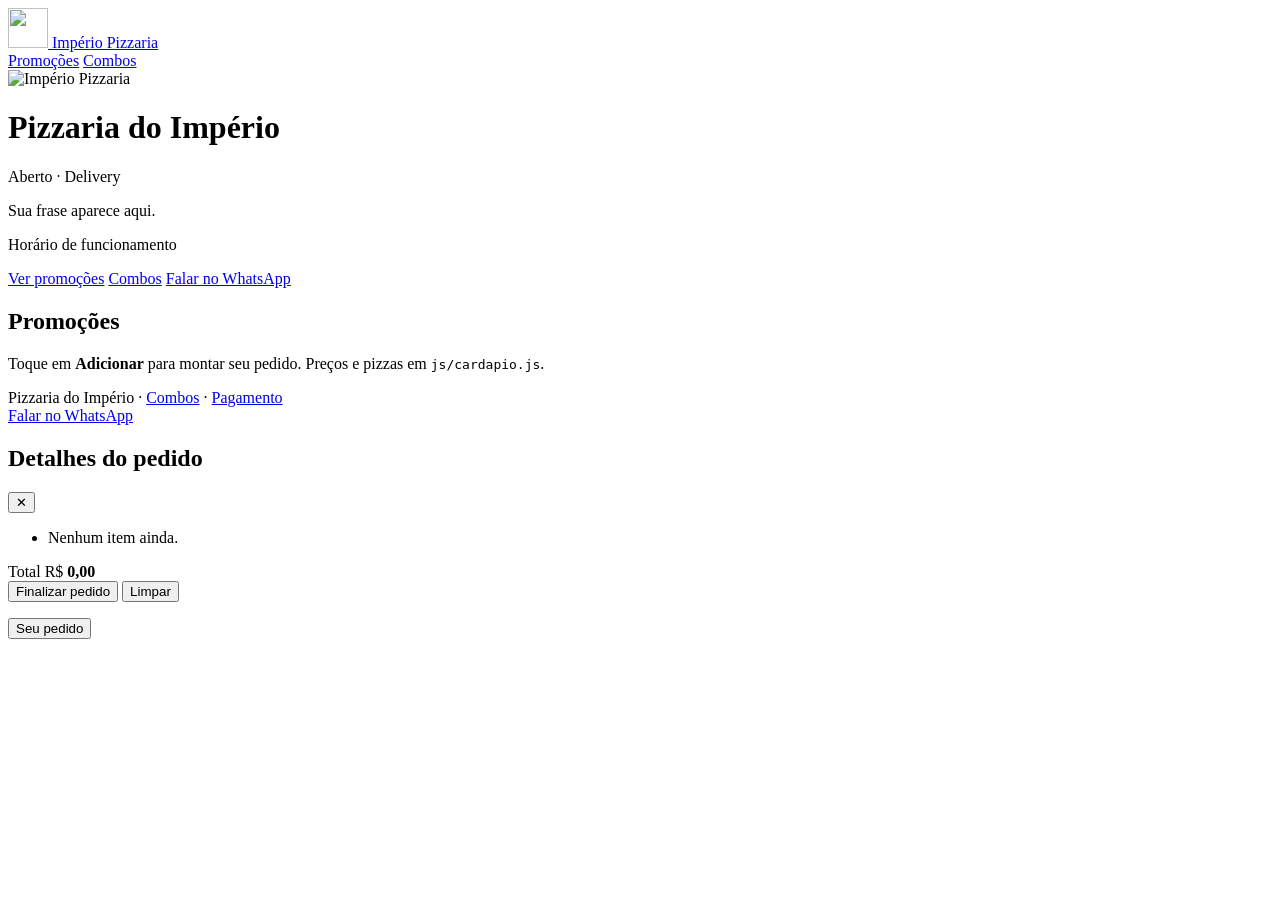
==== index.html @ 6e21b008 "Add files via upload" ====
<!DOCTYPE html>
<html lang="pt-BR">
<head>
  <meta charset="UTF-8">
  <meta name="viewport" content="width=device-width, initial-scale=1.0">
  <meta name="theme-color" content="#222228" id="meta-theme-color">

  <title>Pizzaria do Império — Promoções</title>

  <!-- Fontes modernas (Google Fonts) -->
  <link rel="preconnect" href="https://fonts.googleapis.com">
  <link rel="preconnect" href="https://fonts.gstatic.com" crossorigin>
  <link href="https://fonts.googleapis.com/css2?family=DM+Sans:ital,opsz,wght@0,9..40,400;0,9..40,500;0,9..40,600;0,9..40,700;1,9..40,400&family=Outfit:wght@600;700;800&display=swap" rel="stylesheet">

  <link rel="stylesheet" href="css/style.css">

  <script src="js/config.js" defer></script>
  <script src="js/config-aplicar.js" defer></script>
  <script src="js/cardapio.js" defer></script>
  <script src="js/carrinho-compartilhado.js" defer></script>
  <script src="js/carrinho-render.js" defer></script>
  <script src="js/carrinho-ui.js" defer></script>
  <script src="js/app.js" defer></script>
</head>

<body class="corpo pagina-cardapio">

  <nav class="nav-site container" aria-label="Menu principal">
    <a class="nav-site__marca" href="index.html">
      <img src="img/logo.png" alt="" class="nav-site__logo" width="40" height="40">
      <span id="nav-nome">Império Pizzaria</span>
    </a>
    <div class="nav-site__links">
      <a href="index.html" class="nav-site__link nav-site__link--ativo">Promoções</a>
      <a href="promocoes.html" class="nav-site__link">Combos</a>
    </div>
  </nav>

  <!-- ========== HERO (banner principal) ========== -->
  <header class="hero" id="hero">
    <div class="hero__overlay" aria-hidden="true"></div>

    <div class="hero__conteudo container">
      <!-- Logo da pizzaria (arquivo em img/logo.png) -->
      <div class="hero__marca">
        <img
          class="hero__logo"
          src="img/logo.png"
          alt="Império Pizzaria"
          id="hero-logo"
        >
      </div>

      <!-- Título oculto visualmente, mas lido por leitores de tela (acessibilidade) -->
      <h1 class="hero__titulo hero__titulo--sr" id="hero-titulo">Pizzaria do Império</h1>

      <p class="hero__badge" id="hero-badge">Aberto · Delivery</p>
      <p class="hero__slogan" id="hero-slogan">Sua frase aparece aqui.</p>
      <p class="hero__horario" id="hero-horario">Horário de funcionamento</p>

      <div class="hero__acoes">
        <a href="#cardapio" class="btn btn--branco">Ver promoções</a>
        <a href="promocoes.html" class="btn btn--outline">Combos</a>
        <a href="#" class="btn btn--whatsapp" data-whatsapp id="link-whatsapp">
          Falar no WhatsApp
        </a>
      </div>
    </div>
  </header>

  <!-- ========== CONTEÚDO PRINCIPAL ========== -->
  <main class="principal container" id="cardapio">

    <div class="secao-cabecalho">
      <h2 class="secao-cabecalho__titulo">Promoções</h2>
      <p class="secao-cabecalho__texto">
        Toque em <strong>Adicionar</strong> para montar seu pedido. Preços e pizzas em
        <code>js/cardapio.js</code>.
      </p>
    </div>

    <!-- Preenchido pelo JavaScript -->
    <div id="lista-cardapio" class="cardapio"></div>
  </main>

  <footer class="rodape container">
    <p>
      <span id="rodape-nome">Pizzaria do Império</span> ·
      <a href="promocoes.html" class="rodape__link">Combos</a> ·
      <a href="pagamento.html" class="rodape__link">Pagamento</a><br>
      <a href="#" class="rodape__whatsapp" data-whatsapp>Falar no WhatsApp</a>
    </p>
  </footer>


  <!-- ========== CARRINHO (aba lateral direita) ========== -->
  <aside class="carrinho carrinho--fechado" id="carrinho" aria-label="Carrinho">
    <div class="carrinho__backdrop" id="carrinho-backdrop" aria-hidden="true"></div>

    <div class="carrinho__painel" id="carrinho-painel">
      <div class="carrinho__topo">
        <h2 class="carrinho__titulo">Detalhes do pedido</h2>
        <button type="button" class="carrinho__fechar" id="carrinho-fechar" aria-label="Fechar pedido">✕</button>
      </div>

      <ul id="lista-carrinho" class="carrinho__lista">
        <li class="carrinho__vazio">Nenhum item ainda.</li>
      </ul>

      <div class="carrinho__rodape">
        <div class="carrinho__total">
          <span>Total</span>
          <span class="carrinho__preco">R$ <strong id="valor-total">0,00</strong></span>
        </div>
        <div class="carrinho__botoes">
          <button type="button" id="btn-finalizar" class="btn btn--gradiente">Finalizar pedido</button>
          <button type="button" id="btn-limpar" class="btn btn--fantasma">Limpar</button>
        </div>
        <p id="mensagem-pedido" class="alerta" aria-live="polite"></p>
      </div>
    </div>

    <button
      type="button"
      class="carrinho__aba"
      id="carrinho-aba"
      aria-expanded="false"
      aria-controls="carrinho-painel"
      title="Abrir pedido"
    >
      <span class="carrinho__aba-trilho" aria-hidden="true">
        <span class="carrinho__aba-barra"></span>
      </span>
      <span class="carrinho__aba-texto">Seu pedido</span>
      <span class="carrinho__contador carrinho__contador--aba" id="carrinho-contador" hidden>0</span>
    </button>
  </aside>

</body>
</html>
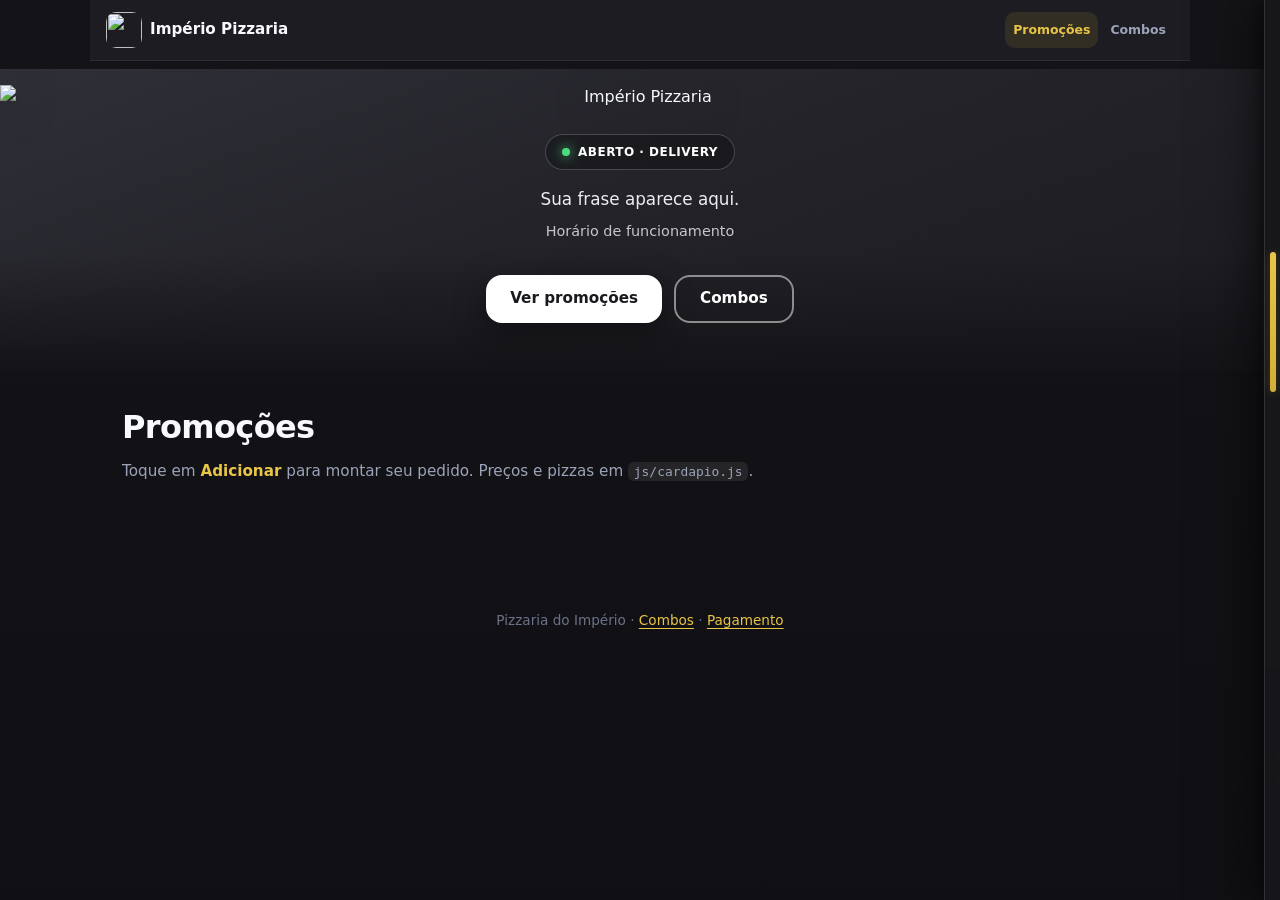
==== commit 765dab45: "Fix HTML encoding issues in index.html" ====
--- a/index.html
+++ b/index.html
@@ -4,6 +4,7 @@
   <meta charset="UTF-8">
   <meta name="viewport" content="width=device-width, initial-scale=1.0">
   <meta name="theme-color" content="#222228" id="meta-theme-color">
+  <link rel="stylesheet" href="style.css">
 
   <title>Pizzaria do Império — Promoções</title>
 
--- a/style.css
+++ b/style.css
@@ -0,0 +1,1515 @@
+/*
+  ╔══════════════════════════════════════════════════════════════════════════╗
+  ║  PIZZARIA — CSS MODERNO (2024+)                                          ║
+  ║  Mobile first · Android · Glassmorphism · Gradientes · Tipografia web   ║
+  ╠══════════════════════════════════════════════════════════════════════════╣
+  ║  EDITE RÁPIDO: bloco :root abaixo (cores e fontes da marca)             ║
+  ║  Pizzas/preços: js/cardapio.js  |  Nome/WhatsApp: js/config.js          ║
+  ╚══════════════════════════════════════════════════════════════════════════╝
+*/
+
+
+/* ==========================================================================
+   1. DESIGN TOKENS — mude aqui para personalizar a marca
+   ========================================================================== */
+:root {
+  /* Paleta principal (dourado da logo — sem vermelho) */
+  --brand: #d4af37;
+  --brand-dark: #b8962e;
+  --brand-glow: rgba(212, 175, 55, 0.25);
+  --accent: #e8c547;
+  --accent-2: #f0d78c;
+
+  /* Fundos — preto mais claro */
+  --bg: #141418;
+  --bg-elevated: #1c1c22;
+  --bg-card: #24242c;
+  --bg-card-hover: #2c2c36;
+  --hero-bg: #222228;
+  --hero-bg-light: #2e2e36;
+  --surface-glass: rgba(36, 36, 44, 0.88);
+
+  /* Texto */
+  --text: #f8f9fc;
+  --text-muted: #9ca3b8;
+  --text-dim: #6b7289;
+
+  /* Bordas e efeitos */
+  --border: rgba(255, 255, 255, 0.08);
+  --border-strong: rgba(255, 255, 255, 0.14);
+  --radius-sm: 10px;
+  --radius-md: 16px;
+  --radius-lg: 24px;
+  --radius-full: 999px;
+  --shadow-soft: 0 8px 32px rgba(0, 0, 0, 0.35);
+  --shadow-card: 0 4px 24px rgba(0, 0, 0, 0.25);
+  --shadow-glow: 0 0 40px var(--brand-glow);
+
+  /* Tipografia */
+  --font-display: "Outfit", system-ui, sans-serif;
+  --font-body: "DM Sans", system-ui, sans-serif;
+
+  /* Espaçamento */
+  --space-1: 0.25rem;
+  --space-2: 0.5rem;
+  --space-3: 0.75rem;
+  --space-4: 1rem;
+  --space-5: 1.5rem;
+  --space-6: 2rem;
+  --space-8: 3rem;
+
+  /* Layout */
+  --container: min(100% - 2rem, 1100px);
+  --touch: 48px;
+  --cart-height: auto;
+  --safe-top: env(safe-area-inset-top, 0px);
+  --safe-bottom: env(safe-area-inset-bottom, 0px);
+  --carrinho-aba-largura: 16px;
+
+  /* Cores por categoria (faixa no card) */
+  --cat-trad: #d4af37;
+  --cat-espec: #c9a227;
+  --cat-doces: #a78bfa;
+  --cat-bordas: #5eead4;
+}
+
+
+/* ==========================================================================
+   2. RESET E BASE
+   ========================================================================== */
+*,
+*::before,
+*::after {
+  box-sizing: border-box;
+}
+
+html {
+  scroll-behavior: smooth;
+  -webkit-text-size-adjust: 100%;
+}
+
+body.corpo {
+  margin: 0;
+  min-height: 100dvh;
+  font-family: var(--font-body);
+  font-size: 1rem;
+  line-height: 1.55;
+  color: var(--text);
+  background: var(--bg);
+  /*
+    Fundo em camadas: gradiente + “manchas” de luz (visual atual de apps/sites premium)
+  */
+  background-image:
+    radial-gradient(ellipse 80% 50% at 50% -20%, rgba(212, 175, 55, 0.08), transparent 55%),
+    linear-gradient(180deg, var(--bg) 0%, #101014 100%);
+  background-attachment: fixed;
+  padding-bottom: calc(var(--space-6) + var(--safe-bottom));
+}
+
+body.corpo.corpo--carrinho-aberto {
+  overflow: hidden;
+}
+
+img {
+  max-width: 100%;
+  display: block;
+}
+
+a {
+  color: inherit;
+  text-decoration: none;
+}
+
+ul {
+  margin: 0;
+  padding: 0;
+  list-style: none;
+}
+
+button {
+  font: inherit;
+  cursor: pointer;
+  border: none;
+  background: none;
+  color: inherit;
+}
+
+code {
+  font-size: 0.85em;
+  padding: 0.15em 0.45em;
+  background: rgba(255, 255, 255, 0.08);
+  border-radius: 6px;
+}
+
+:focus-visible {
+  outline: 2px solid var(--accent);
+  outline-offset: 3px;
+}
+
+.container {
+  width: var(--container);
+  margin-inline: auto;
+}
+
+
+/* ==========================================================================
+   3. HERO — banner principal
+   ========================================================================== */
+.hero {
+  position: relative;
+  padding: calc(var(--space-8) + var(--safe-top)) var(--space-4) var(--space-8);
+  overflow: hidden;
+  isolation: isolate;
+}
+
+.hero__overlay {
+  position: absolute;
+  inset: 0;
+  z-index: 0;
+  background: linear-gradient(
+    160deg,
+    var(--hero-bg-light) 0%,
+    var(--hero-bg) 45%,
+    #1a1a20 100%
+  );
+}
+
+.hero__overlay::before {
+  content: "";
+  position: absolute;
+  inset: 0;
+  background:
+    url("data:image/svg+xml,%3Csvg viewBox='0 0 256 256' xmlns='http://www.w3.org/2000/svg'%3E%3Cfilter id='n'%3E%3CfeTurbulence type='fractalNoise' baseFrequency='0.9' numOctaves='4' stitchTiles='stitch'/%3E%3C/filter%3E%3Crect width='100%25' height='100%25' filter='url(%23n)' opacity='0.06'/%3E%3C/svg%3E");
+  mix-blend-mode: overlay;
+}
+
+.hero__overlay::after {
+  content: "";
+  position: absolute;
+  bottom: -1px;
+  left: 0;
+  right: 0;
+  height: 120px;
+  background: linear-gradient(to top, var(--bg), transparent);
+}
+
+.hero__conteudo {
+  position: relative;
+  z-index: 1;
+  display: flex;
+  flex-direction: column;
+  align-items: center;
+  text-align: center;
+}
+
+/* Logo em 100% da largura da tela */
+.hero__marca {
+  width: 100vw;
+  max-width: 100vw;
+  margin: 0 calc(50% - 50vw) var(--space-5);
+  padding: 0;
+  background: none;
+  border: none;
+  box-shadow: none;
+}
+
+.hero__logo {
+  display: block;
+  width: 100%;
+  height: auto;
+  object-fit: contain;
+  filter: drop-shadow(0 6px 24px rgba(0, 0, 0, 0.4));
+}
+
+/* Título só para acessibilidade (a logo já mostra o nome) */
+.hero__titulo--sr {
+  position: absolute;
+  width: 1px;
+  height: 1px;
+  padding: 0;
+  margin: -1px;
+  overflow: hidden;
+  clip: rect(0, 0, 0, 0);
+  white-space: nowrap;
+  border: 0;
+}
+
+.hero__badge {
+  display: inline-flex;
+  align-items: center;
+  gap: var(--space-2);
+  margin: 0 0 var(--space-4);
+  padding: var(--space-2) var(--space-4);
+  font-size: 0.75rem;
+  font-weight: 600;
+  letter-spacing: 0.04em;
+  text-transform: uppercase;
+  color: #fff;
+  background: rgba(0, 0, 0, 0.25);
+  backdrop-filter: blur(12px);
+  -webkit-backdrop-filter: blur(12px);
+  border: 1px solid rgba(255, 255, 255, 0.2);
+  border-radius: var(--radius-full);
+}
+
+.hero__badge::before {
+  content: "";
+  width: 8px;
+  height: 8px;
+  background: #4ade80;
+  border-radius: 50%;
+  box-shadow: 0 0 12px #4ade80;
+  animation: pulse 2s ease infinite;
+}
+
+@keyframes pulse {
+  50% { opacity: 0.6; transform: scale(0.9); }
+}
+
+.hero__titulo {
+  margin: 0 0 var(--space-3);
+  font-family: var(--font-display);
+  font-size: clamp(2rem, 8vw, 3.25rem);
+  font-weight: 800;
+  line-height: 1.1;
+  letter-spacing: -0.03em;
+  color: #fff;
+  text-shadow: 0 2px 24px rgba(0, 0, 0, 0.2);
+}
+
+.hero__slogan {
+  margin: 0 0 var(--space-2);
+  max-width: 28ch;
+  font-size: 1.05rem;
+  color: rgba(255, 255, 255, 0.92);
+}
+
+.hero__horario {
+  margin: 0 0 var(--space-6);
+  font-size: 0.9rem;
+  color: rgba(255, 255, 255, 0.75);
+}
+
+.hero__acoes {
+  display: flex;
+  flex-wrap: wrap;
+  gap: var(--space-3);
+}
+
+
+/* ==========================================================================
+   4. BOTÕES
+   ========================================================================== */
+.btn {
+  display: inline-flex;
+  align-items: center;
+  justify-content: center;
+  min-height: var(--touch);
+  padding: 0 var(--space-5);
+  font-family: var(--font-body);
+  font-weight: 600;
+  font-size: 0.95rem;
+  border-radius: var(--radius-md);
+  transition: transform 0.2s ease, box-shadow 0.2s ease, background 0.2s ease;
+  -webkit-tap-highlight-color: transparent;
+}
+
+.btn:active {
+  transform: scale(0.97);
+}
+
+.btn--branco {
+  color: #1a1a1e;
+  background: #fff;
+  box-shadow: var(--shadow-soft);
+}
+
+.btn--branco:hover {
+  box-shadow: 0 12px 40px rgba(0, 0, 0, 0.3);
+}
+
+.btn--outline {
+  color: #fff;
+  background: transparent;
+  border: 2px solid rgba(255, 255, 255, 0.5);
+}
+
+.btn--outline:hover {
+  background: rgba(255, 255, 255, 0.12);
+  border-color: #fff;
+}
+
+[data-whatsapp]:not([href]),
+[data-whatsapp][href=""],
+[data-whatsapp][href="#"],
+.btn--whatsapp:not([href]),
+.btn--whatsapp[href=""],
+.btn--whatsapp[href="#"] {
+  display: none;
+}
+
+/* Botão WhatsApp com ícone oficial */
+.btn--whatsapp {
+  display: inline-flex;
+  align-items: center;
+  justify-content: center;
+  gap: var(--space-2);
+  color: #fff !important;
+  background: #25d366 !important;
+  border: none !important;
+  box-shadow: 0 6px 24px rgba(37, 211, 102, 0.35);
+}
+
+.btn--whatsapp:hover {
+  background: #20bd5a !important;
+  filter: brightness(1.05);
+}
+
+.btn--whatsapp-grande {
+  width: 100%;
+  max-width: 320px;
+  min-height: 52px;
+  font-size: 1rem;
+}
+
+.btn__icone-whatsapp {
+  flex-shrink: 0;
+}
+
+.rodape__whatsapp {
+  display: inline-flex;
+  align-items: center;
+  gap: var(--space-2);
+  margin-top: var(--space-2);
+  font-weight: 600;
+  color: #25d366;
+}
+
+.rodape__link {
+  color: var(--accent);
+  text-decoration: underline;
+  text-underline-offset: 3px;
+}
+
+.btn--gradiente {
+  width: 100%;
+  color: #1a1a1e;
+  background: linear-gradient(135deg, var(--accent) 0%, var(--brand) 100%);
+  box-shadow: 0 8px 28px var(--brand-glow);
+}
+
+.btn--gradiente:hover {
+  box-shadow: var(--shadow-glow);
+}
+
+.btn--fantasma {
+  width: 100%;
+  color: var(--text-muted);
+  border: 1px solid var(--border-strong);
+  border-radius: var(--radius-md);
+}
+
+.btn--fantasma:hover {
+  color: var(--text);
+  background: rgba(255, 255, 255, 0.05);
+}
+
+.btn--card {
+  flex-shrink: 0;
+  min-height: 42px;
+  padding: 0 var(--space-4);
+  font-size: 0.85rem;
+  color: #fff;
+  background: linear-gradient(135deg, var(--brand), var(--brand-dark));
+  border-radius: var(--radius-sm);
+  box-shadow: 0 4px 16px var(--brand-glow);
+}
+
+.btn--card:hover {
+  filter: brightness(1.08);
+}
+
+
+/* ==========================================================================
+   5. SEÇÃO CARDÁPIO
+   ========================================================================== */
+.principal {
+  padding: var(--space-6) var(--space-4) var(--space-8);
+}
+
+.secao-cabecalho {
+  margin-bottom: var(--space-6);
+}
+
+.secao-cabecalho__titulo {
+  margin: 0 0 var(--space-2);
+  font-family: var(--font-display);
+  font-size: clamp(1.5rem, 4vw, 2rem);
+  font-weight: 700;
+  letter-spacing: -0.02em;
+}
+
+.secao-cabecalho__texto {
+  margin: 0;
+  color: var(--text-muted);
+  font-size: 0.95rem;
+}
+
+.secao-cabecalho__texto strong {
+  color: var(--accent);
+}
+
+
+/* Categoria */
+.categoria {
+  margin-bottom: var(--space-8);
+}
+
+.categoria__titulo {
+  display: flex;
+  align-items: center;
+  gap: var(--space-3);
+  margin: 0 0 var(--space-5);
+  font-family: var(--font-display);
+  font-size: 0.8rem;
+  font-weight: 700;
+  letter-spacing: 0.12em;
+  text-transform: uppercase;
+  color: var(--text-muted);
+}
+
+.categoria__titulo::after {
+  content: "";
+  flex: 1;
+  height: 1px;
+  background: linear-gradient(90deg, var(--border-strong), transparent);
+}
+
+.cardapio__grid {
+  display: grid;
+  grid-template-columns: 1fr;
+  gap: var(--space-4);
+}
+
+
+/* ==========================================================================
+   6. CARD DE PIZZA — componente principal
+   ========================================================================== */
+.pizza-card {
+  position: relative;
+  display: grid;
+  grid-template-columns: auto 1fr;
+  gap: var(--space-4);
+  padding: var(--space-4);
+  background: var(--bg-card);
+  border: 1px solid var(--border);
+  border-radius: var(--radius-lg);
+  box-shadow: var(--shadow-card);
+  overflow: hidden;
+  transition: transform 0.25s ease, border-color 0.25s ease, background 0.25s ease;
+}
+
+.pizza-card::before {
+  content: "";
+  position: absolute;
+  top: 0;
+  left: 0;
+  right: 0;
+  height: 3px;
+  background: var(--cat-cor, var(--brand));
+}
+
+.pizza-card:hover {
+  transform: translateY(-2px);
+  background: var(--bg-card-hover);
+  border-color: var(--border-strong);
+}
+
+.pizza-card[data-categoria="tradicionais"] { --cat-cor: var(--cat-trad); }
+.pizza-card[data-categoria="especiais"] { --cat-cor: var(--cat-espec); }
+.pizza-card[data-categoria="doces"] { --cat-cor: var(--cat-doces); }
+.pizza-card[data-categoria="bordas"] { --cat-cor: var(--cat-bordas); }
+.pizza-card[data-categoria="bebidas"] { --cat-cor: #3b82f6; }
+
+.pizza-card__icone {
+  display: flex;
+  align-items: center;
+  justify-content: center;
+  width: 72px;
+  height: 72px;
+  font-size: 2.25rem;
+  background: linear-gradient(145deg, rgba(255, 255, 255, 0.08), rgba(255, 255, 255, 0.02));
+  border: 1px solid var(--border);
+  border-radius: var(--radius-md);
+  flex-shrink: 0;
+}
+
+.pizza-card__corpo {
+  display: flex;
+  flex-direction: column;
+  min-width: 0;
+  gap: var(--space-2);
+}
+
+.pizza-card__nome {
+  margin: 0;
+  font-family: var(--font-display);
+  font-size: 1.1rem;
+  font-weight: 700;
+  letter-spacing: -0.01em;
+}
+
+.pizza-card__desc {
+  margin: 0;
+  font-size: 0.875rem;
+  color: var(--text-muted);
+  display: -webkit-box;
+  -webkit-line-clamp: 2;
+  -webkit-box-orient: vertical;
+  overflow: hidden;
+}
+
+.pizza-card__footer {
+  display: flex;
+  align-items: center;
+  justify-content: space-between;
+  gap: var(--space-3);
+  margin-top: auto;
+  padding-top: var(--space-2);
+}
+
+.pizza-card__preco {
+  font-family: var(--font-display);
+  font-size: 1.35rem;
+  font-weight: 800;
+  color: var(--accent);
+}
+
+.pizza-card__preco small {
+  font-size: 0.7rem;
+  font-weight: 500;
+  color: var(--text-dim);
+  margin-right: 2px;
+}
+
+
+/* ==========================================================================
+   7. CARRINHO — scrollbar colada na borda direita
+   ========================================================================== */
+.carrinho {
+  position: fixed;
+  inset: 0;
+  z-index: 200;
+  pointer-events: none;
+  padding: 0;
+  margin: 0;
+  max-width: none;
+}
+
+/* Barra fina colada em right: 0 (toda a altura da tela) */
+.carrinho__aba {
+  pointer-events: auto;
+  position: fixed;
+  top: 0;
+  right: 0;
+  bottom: 0;
+  width: calc(var(--carrinho-aba-largura) + env(safe-area-inset-right, 0px));
+  padding-right: env(safe-area-inset-right, 0px);
+  margin: 0;
+  border: none;
+  border-left: 1px solid var(--border-strong);
+  border-radius: 0;
+  background: rgba(12, 12, 16, 0.92);
+  box-shadow: -2px 0 12px rgba(0, 0, 0, 0.4);
+  cursor: pointer;
+  touch-action: none;
+  -webkit-tap-highlight-color: transparent;
+  z-index: 202;
+}
+
+.carrinho__aba:active {
+  background: rgba(20, 20, 26, 0.95);
+}
+
+/* Trilho = faixa inteira (visual de scrollbar do site) */
+.carrinho__aba-trilho {
+  position: absolute;
+  inset: 0;
+  display: block;
+  width: 100%;
+  height: 100%;
+  background: rgba(255, 255, 255, 0.04);
+  border-radius: 0;
+}
+
+/* “Thumb” dourado no meio da barra */
+.carrinho__aba-barra {
+  position: absolute;
+  top: 28%;
+  left: 50%;
+  transform: translateX(-50%);
+  width: 6px;
+  height: clamp(72px, 18vh, 140px);
+  background: linear-gradient(180deg, var(--accent), var(--brand));
+  border-radius: var(--radius-full);
+  box-shadow: 0 0 10px var(--brand-glow);
+  pointer-events: none;
+}
+
+.carrinho__aba-texto {
+  position: absolute;
+  width: 1px;
+  height: 1px;
+  padding: 0;
+  margin: -1px;
+  overflow: hidden;
+  clip: rect(0, 0, 0, 0);
+  white-space: nowrap;
+  border: 0;
+}
+
+.carrinho__contador--aba {
+  position: absolute;
+  top: 22%;
+  right: calc(100% - 2px);
+  transform: translateX(50%);
+  z-index: 3;
+  box-shadow: 0 2px 8px rgba(0, 0, 0, 0.45);
+}
+
+.carrinho__contador {
+  display: inline-flex;
+  align-items: center;
+  justify-content: center;
+  min-width: 20px;
+  height: 20px;
+  padding: 0 5px;
+  font-size: 0.7rem;
+  font-weight: 700;
+  color: #1a1a1e;
+  background: var(--accent);
+  border-radius: var(--radius-full);
+}
+
+.carrinho__contador[hidden] {
+  display: none;
+}
+
+/* Painel expande da barra para a esquerda */
+.carrinho__painel {
+  pointer-events: auto;
+  position: fixed;
+  top: 0;
+  right: calc(var(--carrinho-aba-largura) + env(safe-area-inset-right, 0px));
+  bottom: 0;
+  display: flex;
+  flex-direction: column;
+  width: min(360px, calc(100vw - var(--carrinho-aba-largura) - env(safe-area-inset-right, 0px)));
+  max-height: 100dvh;
+  background: var(--bg-card);
+  border-left: 1px solid var(--border-strong);
+  box-shadow: -12px 0 48px rgba(0, 0, 0, 0.5);
+  transform: translateX(100%);
+  transition: transform 0.32s cubic-bezier(0.32, 0.72, 0, 1);
+  overflow: hidden;
+  z-index: 201;
+}
+
+.carrinho--aberto .carrinho__painel {
+  transform: translateX(0);
+}
+
+.carrinho--fechado .carrinho__painel {
+  transform: translateX(100%);
+  pointer-events: none;
+}
+
+.carrinho--aberto .carrinho__aba {
+  background: rgba(212, 175, 55, 0.15);
+  border-left-color: var(--brand);
+}
+
+.carrinho__backdrop {
+  display: none;
+  position: fixed;
+  inset: 0;
+  background: rgba(0, 0, 0, 0.5);
+  pointer-events: auto;
+  z-index: -1;
+}
+
+.carrinho--aberto .carrinho__backdrop {
+  display: block;
+}
+
+.carrinho__topo {
+  display: flex;
+  align-items: center;
+  justify-content: space-between;
+  flex-shrink: 0;
+  padding: var(--space-4) var(--space-5) var(--space-2);
+  border-bottom: 1px solid var(--border);
+}
+
+.carrinho__titulo {
+  margin: 0;
+  font-family: var(--font-display);
+  font-size: 1rem;
+  font-weight: 700;
+}
+
+.carrinho__fechar {
+  display: flex;
+  align-items: center;
+  justify-content: center;
+  width: 36px;
+  height: 36px;
+  font-size: 1.1rem;
+  color: var(--text-muted);
+  background: rgba(255, 255, 255, 0.06);
+  border-radius: var(--radius-full);
+}
+
+.carrinho__fechar:hover {
+  color: var(--text);
+  background: rgba(255, 255, 255, 0.12);
+}
+
+.carrinho__lista {
+  flex: 1;
+  min-height: 0;
+  overflow-y: auto;
+  padding: 0 var(--space-5);
+  scrollbar-width: thin;
+  scrollbar-color: var(--brand) rgba(255, 255, 255, 0.06);
+}
+
+.carrinho__lista::-webkit-scrollbar {
+  width: 6px;
+}
+
+.carrinho__lista::-webkit-scrollbar-track {
+  background: rgba(255, 255, 255, 0.06);
+  border-radius: var(--radius-full);
+}
+
+.carrinho__lista::-webkit-scrollbar-thumb {
+  background: linear-gradient(180deg, var(--accent), var(--brand));
+  border-radius: var(--radius-full);
+}
+
+.carrinho__item {
+  display: flex;
+  align-items: center;
+  justify-content: space-between;
+  gap: var(--space-3);
+  padding: var(--space-3) 0;
+  border-bottom: 1px solid var(--border);
+  font-size: 0.9rem;
+}
+
+.carrinho__item:last-child {
+  border-bottom: none;
+}
+
+.carrinho__item-info {
+  flex: 1;
+  min-width: 0;
+}
+
+.carrinho__item-info strong {
+  color: var(--text);
+}
+
+.carrinho__vazio {
+  padding: var(--space-3) 0 var(--space-4);
+  color: var(--text-dim);
+  font-size: 0.9rem;
+  font-style: italic;
+}
+
+.carrinho__rodape {
+  padding: var(--space-4) var(--space-5) var(--space-5);
+  background: rgba(0, 0, 0, 0.25);
+  border-top: 1px solid var(--border);
+}
+
+.carrinho__total {
+  display: flex;
+  justify-content: space-between;
+  align-items: baseline;
+  margin-bottom: var(--space-4);
+  font-size: 0.95rem;
+  color: var(--text-muted);
+}
+
+.carrinho__preco {
+  font-family: var(--font-display);
+  font-size: 1.5rem;
+  font-weight: 800;
+  color: var(--text);
+}
+
+.carrinho__preco strong {
+  color: var(--accent);
+}
+
+.carrinho__botoes {
+  display: flex;
+  flex-direction: column;
+  gap: var(--space-2);
+}
+
+.btn-remover {
+  flex-shrink: 0;
+  min-height: 36px;
+  padding: 0 var(--space-3);
+  font-size: 0.75rem;
+  font-weight: 600;
+  color: #f87171;
+  border: 1px solid rgba(248, 113, 113, 0.35);
+  border-radius: var(--radius-sm);
+  transition: background 0.15s ease;
+}
+
+.btn-remover:hover {
+  background: rgba(248, 113, 113, 0.12);
+}
+
+
+/* Alertas */
+.alerta {
+  margin: var(--space-3) 0 0;
+  padding: var(--space-3) var(--space-4);
+  font-size: 0.85rem;
+  border-radius: var(--radius-sm);
+  min-height: 1em;
+}
+
+.alerta--sucesso {
+  color: #86efac;
+  background: rgba(34, 197, 94, 0.15);
+  border: 1px solid rgba(34, 197, 94, 0.3);
+}
+
+.alerta--erro {
+  color: #fca5a5;
+  background: rgba(239, 68, 68, 0.15);
+  border: 1px solid rgba(239, 68, 68, 0.3);
+}
+
+
+/* ==========================================================================
+   8. RODAPÉ
+   ========================================================================== */
+.rodape {
+  padding: var(--space-6) var(--space-4) var(--space-8);
+  text-align: center;
+  color: var(--text-dim);
+  font-size: 0.85rem;
+}
+
+.rodape small {
+  color: var(--text-muted);
+}
+
+
+/* ==========================================================================
+   9. NAVEGAÇÃO ENTRE PÁGINAS
+   ========================================================================== */
+.nav-site {
+  display: flex;
+  align-items: center;
+  justify-content: space-between;
+  gap: var(--space-4);
+  padding: var(--space-3) var(--space-4);
+  margin-bottom: var(--space-2);
+  background: var(--bg-elevated);
+  border-bottom: 1px solid var(--border);
+  position: sticky;
+  top: 0;
+  z-index: 50;
+  padding-top: calc(var(--space-3) + var(--safe-top));
+}
+
+.nav-site__marca {
+  display: flex;
+  align-items: center;
+  gap: var(--space-2);
+  font-family: var(--font-display);
+  font-weight: 700;
+  font-size: 0.95rem;
+  color: var(--text);
+}
+
+.nav-site__logo {
+  width: 36px;
+  height: 36px;
+  object-fit: contain;
+  border-radius: var(--radius-sm);
+}
+
+.nav-site__links {
+  display: flex;
+  flex-wrap: wrap;
+  justify-content: flex-end;
+  gap: var(--space-1);
+}
+
+.nav-site__link {
+  padding: var(--space-2) var(--space-2);
+  font-size: 0.78rem;
+  font-weight: 600;
+  color: var(--text-muted);
+  border-radius: var(--radius-sm);
+  transition: background 0.15s ease, color 0.15s ease;
+}
+
+.nav-site__link:hover {
+  color: var(--text);
+  background: rgba(255, 255, 255, 0.06);
+}
+
+.nav-site__link--ativo {
+  color: var(--accent);
+  background: rgba(212, 175, 55, 0.12);
+}
+
+.pagina-cardapio .hero {
+  padding-top: var(--space-4);
+}
+
+
+/* ==========================================================================
+   10. PÁGINA DE PAGAMENTO
+   ========================================================================== */
+.pagina-pagamento {
+  padding-bottom: var(--space-8);
+}
+
+.pagina-topo {
+  padding: var(--space-5) var(--space-4) var(--space-6);
+}
+
+.pagina-topo__titulo {
+  margin: 0 0 var(--space-2);
+  font-family: var(--font-display);
+  font-size: clamp(1.6rem, 5vw, 2.2rem);
+  font-weight: 800;
+}
+
+.pagina-topo__texto {
+  margin: 0;
+  color: var(--text-muted);
+  font-size: 0.95rem;
+}
+
+.card-banco {
+  background: var(--bg-card);
+  border: 1px solid var(--border);
+  border-radius: var(--radius-lg);
+  padding: var(--space-5);
+  margin-bottom: var(--space-6);
+  box-shadow: var(--shadow-card);
+}
+
+.card-banco[data-banco*="nubank"] {
+  border-color: rgba(130, 10, 209, 0.45);
+  background: linear-gradient(
+    145deg,
+    rgba(130, 10, 209, 0.12) 0%,
+    var(--bg-card) 45%
+  );
+}
+
+.card-banco__cabecalho {
+  margin-bottom: var(--space-5);
+}
+
+.card-banco__selo {
+  display: inline-block;
+  margin-bottom: var(--space-2);
+  padding: var(--space-1) var(--space-3);
+  font-size: 0.7rem;
+  font-weight: 700;
+  text-transform: uppercase;
+  letter-spacing: 0.08em;
+  color: var(--accent);
+  background: rgba(212, 175, 55, 0.15);
+  border-radius: var(--radius-full);
+}
+
+.card-banco__titulo {
+  margin: 0;
+  font-family: var(--font-display);
+  font-size: 1.35rem;
+}
+
+.card-banco--pix .card-banco__cabecalho {
+  margin-bottom: var(--space-4);
+}
+
+.card-banco__pix-bloco {
+  display: flex;
+  flex-direction: column;
+  gap: var(--space-4);
+  align-items: stretch;
+}
+
+.card-banco__pix-label {
+  margin: 0;
+  font-size: 0.8rem;
+  font-weight: 600;
+  text-transform: uppercase;
+  letter-spacing: 0.06em;
+  color: var(--text-dim);
+}
+
+.card-banco__pix {
+  display: block;
+  width: 100%;
+  padding: var(--space-4) var(--space-5);
+  font-size: clamp(1rem, 4vw, 1.2rem);
+  font-weight: 600;
+  text-align: center;
+  color: var(--accent);
+  background: rgba(0, 0, 0, 0.25);
+  border: 1px dashed var(--border-strong);
+  border-radius: var(--radius-md);
+  word-break: break-all;
+}
+
+.card-banco__pix-bloco .btn--copiar {
+  width: 100%;
+}
+
+.btn--copiar {
+  min-height: 40px;
+  padding: 0 var(--space-4);
+  font-size: 0.85rem;
+  font-weight: 600;
+  color: #1a1a1e;
+  background: var(--accent);
+  border-radius: var(--radius-sm);
+}
+
+.card-banco__aviso {
+  margin: var(--space-5) 0 0;
+  padding: var(--space-3) var(--space-4);
+  font-size: 0.9rem;
+  color: var(--text-muted);
+  background: rgba(255, 255, 255, 0.04);
+  border-radius: var(--radius-sm);
+  border-left: 3px solid var(--brand);
+}
+
+.secao-pagamento__titulo {
+  margin: 0 0 var(--space-4);
+  font-family: var(--font-display);
+  font-size: 1.15rem;
+}
+
+.lista-pagamentos {
+  display: grid;
+  gap: var(--space-3);
+  margin-bottom: var(--space-8);
+}
+
+.pagamento-item {
+  display: flex;
+  gap: var(--space-4);
+  padding: var(--space-4);
+  background: var(--bg-card);
+  border: 1px solid var(--border);
+  border-radius: var(--radius-md);
+  transition: border-color 0.2s ease;
+}
+
+.pagamento-item:hover {
+  border-color: var(--border-strong);
+}
+
+.pagamento-item__icone {
+  font-size: 1.75rem;
+  line-height: 1;
+}
+
+.pagamento-item__texto h3 {
+  margin: 0 0 var(--space-1);
+  font-size: 1rem;
+  font-weight: 700;
+}
+
+.pagamento-item__texto p {
+  margin: 0;
+  font-size: 0.875rem;
+  color: var(--text-muted);
+}
+
+.cta-whatsapp {
+  text-align: center;
+  padding: var(--space-6) var(--space-4);
+  background: var(--bg-card);
+  border: 1px solid var(--border);
+  border-radius: var(--radius-lg);
+  margin-bottom: var(--space-6);
+}
+
+.cta-whatsapp__titulo {
+  margin: 0 0 var(--space-2);
+  font-family: var(--font-display);
+  font-size: 1.2rem;
+}
+
+.cta-whatsapp__texto {
+  margin: 0 0 var(--space-5);
+  color: var(--text-muted);
+  font-size: 0.9rem;
+}
+
+.cta-whatsapp .btn--whatsapp {
+  margin-inline: auto;
+}
+
+.voltar-cardapio {
+  text-align: center;
+  margin: 0;
+}
+
+.btn--outline-escuro {
+  display: inline-flex;
+  align-items: center;
+  min-height: var(--touch);
+  padding: 0 var(--space-5);
+  color: var(--text-muted);
+  border: 1px solid var(--border-strong);
+  border-radius: var(--radius-md);
+}
+
+.btn--outline-escuro:hover {
+  color: var(--text);
+  border-color: var(--accent);
+}
+
+
+/* ==========================================================================
+   11. PROMOÇÕES — abas, cards e painel admin
+   ========================================================================== */
+.pagina-promocoes,
+.pagina-painel {
+  padding-bottom: calc(var(--space-6) + var(--safe-bottom));
+}
+
+.abas {
+  display: flex;
+  gap: var(--space-2);
+  margin-bottom: var(--space-5);
+  padding: var(--space-1);
+  background: var(--bg-card);
+  border-radius: var(--radius-md);
+  border: 1px solid var(--border);
+  overflow-x: auto;
+  -webkit-overflow-scrolling: touch;
+}
+
+.abas__btn {
+  flex: 1;
+  min-width: max-content;
+  min-height: 44px;
+  padding: var(--space-2) var(--space-4);
+  font-size: 0.85rem;
+  font-weight: 600;
+  color: var(--text-muted);
+  background: transparent;
+  border-radius: var(--radius-sm);
+  white-space: nowrap;
+}
+
+.abas__btn--ativo {
+  color: #1a1a1e;
+  background: linear-gradient(135deg, var(--accent), var(--brand));
+}
+
+.abas__painel {
+  display: none;
+}
+
+.abas__painel--ativo {
+  display: block;
+}
+
+.promo-grid {
+  display: grid;
+  grid-template-columns: 1fr;
+  gap: var(--space-4);
+}
+
+.promo-card {
+  background: var(--bg-card);
+  border: 1px solid var(--border);
+  border-radius: var(--radius-lg);
+  padding: var(--space-4);
+  box-shadow: var(--shadow-card);
+}
+
+.promo-card--combo {
+  border-color: rgba(212, 175, 55, 0.35);
+}
+
+.promo-card__topo {
+  display: flex;
+  align-items: center;
+  justify-content: space-between;
+  margin-bottom: var(--space-3);
+}
+
+.promo-card__emoji {
+  font-size: 2rem;
+}
+
+.promo-card__badge {
+  padding: var(--space-1) var(--space-3);
+  font-size: 0.75rem;
+  font-weight: 800;
+  color: #fff;
+  background: var(--brand);
+  border-radius: var(--radius-full);
+}
+
+.promo-card__badge--combo {
+  background: #7c3aed;
+}
+
+.promo-card__badge--oferta {
+  background: #16a34a;
+}
+
+.promo-card__nome {
+  margin: 0 0 var(--space-2);
+  font-family: var(--font-display);
+  font-size: 1.1rem;
+}
+
+.promo-card__desc,
+.promo-card__combo-itens {
+  margin: 0 0 var(--space-3);
+  font-size: 0.875rem;
+  color: var(--text-muted);
+}
+
+.promo-card__combo-itens {
+  font-size: 0.8rem;
+  color: var(--accent);
+}
+
+.promo-card__precos {
+  display: flex;
+  align-items: baseline;
+  gap: var(--space-3);
+  margin-bottom: var(--space-4);
+}
+
+.promo-card__de {
+  font-size: 0.9rem;
+  color: var(--text-dim);
+  text-decoration: line-through;
+}
+
+.promo-card__por {
+  font-family: var(--font-display);
+  font-size: 1.5rem;
+  font-weight: 800;
+  color: var(--accent);
+}
+
+.promo-card .btn--card {
+  width: 100%;
+}
+
+.promo-vazio {
+  color: var(--text-dim);
+  font-style: italic;
+  padding: var(--space-6) 0;
+  text-align: center;
+}
+
+/* Painel administrativo */
+.painel-admin {
+  padding-bottom: var(--space-8);
+}
+
+.painel-secao {
+  margin-bottom: var(--space-8);
+  padding: var(--space-5);
+  background: var(--bg-card);
+  border: 1px solid var(--border);
+  border-radius: var(--radius-lg);
+}
+
+.painel-secao__titulo {
+  margin: 0 0 var(--space-4);
+  font-family: var(--font-display);
+  font-size: 1.15rem;
+}
+
+.painel-dica {
+  margin: 0 0 var(--space-4);
+  font-size: 0.85rem;
+  color: var(--text-muted);
+}
+
+.painel-lista {
+  display: flex;
+  flex-direction: column;
+  gap: var(--space-3);
+}
+
+.painel-linha {
+  display: grid;
+  gap: var(--space-3);
+  padding: var(--space-4);
+  background: rgba(0, 0, 0, 0.2);
+  border-radius: var(--radius-md);
+  border: 1px solid var(--border);
+}
+
+@media (min-width: 640px) {
+  .painel-linha {
+    grid-template-columns: 1fr auto auto;
+    align-items: center;
+  }
+}
+
+.painel-linha__info {
+  display: flex;
+  flex-direction: column;
+  gap: var(--space-1);
+}
+
+.painel-linha__info span {
+  font-size: 0.8rem;
+  color: var(--text-dim);
+}
+
+.painel-campo,
+.painel-check {
+  display: flex;
+  flex-direction: column;
+  gap: var(--space-1);
+  font-size: 0.8rem;
+  font-weight: 600;
+  color: var(--text-muted);
+}
+
+.painel-input {
+  min-height: 44px;
+  padding: 0 var(--space-3);
+  font: inherit;
+  color: var(--text);
+  background: var(--bg-elevated);
+  border: 1px solid var(--border-strong);
+  border-radius: var(--radius-sm);
+}
+
+.painel-check {
+  flex-direction: row;
+  align-items: center;
+  gap: var(--space-2);
+}
+
+.painel-combo {
+  display: grid;
+  gap: var(--space-3);
+  padding: var(--space-4);
+  border: 1px solid var(--border);
+  border-radius: var(--radius-md);
+  margin: 0;
+}
+
+.painel-combo legend {
+  font-weight: 700;
+  color: var(--accent);
+  padding: 0 var(--space-2);
+}
+
+.painel-combo label {
+  display: flex;
+  flex-direction: column;
+  gap: var(--space-1);
+  font-size: 0.8rem;
+  color: var(--text-muted);
+}
+
+.painel-combo input {
+  min-height: 40px;
+  padding: 0 var(--space-3);
+  font: inherit;
+  color: var(--text);
+  background: var(--bg-elevated);
+  border: 1px solid var(--border-strong);
+  border-radius: var(--radius-sm);
+}
+
+.painel-acoes {
+  display: flex;
+  flex-direction: column;
+  gap: var(--space-3);
+  margin-top: var(--space-6);
+}
+
+.painel-acoes .btn--gradiente {
+  width: 100%;
+}
+
+@media (min-width: 640px) {
+  .promo-grid {
+    grid-template-columns: repeat(2, 1fr);
+  }
+
+  .painel-acoes {
+    flex-direction: row;
+    flex-wrap: wrap;
+  }
+}
+
+@media (min-width: 960px) {
+  .promo-grid {
+    grid-template-columns: repeat(3, 1fr);
+  }
+}
+
+
+/* ==========================================================================
+   12. RESPONSIVO — tablet e desktop
+   ========================================================================== */
+@media (min-width: 640px) {
+  .cardapio__grid {
+    grid-template-columns: repeat(2, 1fr);
+  }
+
+  .carrinho__painel {
+    width: min(400px, 42vw);
+  }
+}
+
+@media (min-width: 960px) {
+  .cardapio__grid {
+    grid-template-columns: repeat(3, 1fr);
+  }
+
+  .hero__conteudo,
+  .principal,
+  .rodape {
+    padding-inline: var(--space-6);
+  }
+
+}
+
+@media (prefers-reduced-motion: reduce) {
+  *,
+  *::before,
+  *::after {
+    animation: none !important;
+    transition-duration: 0.01ms !important;
+  }
+}
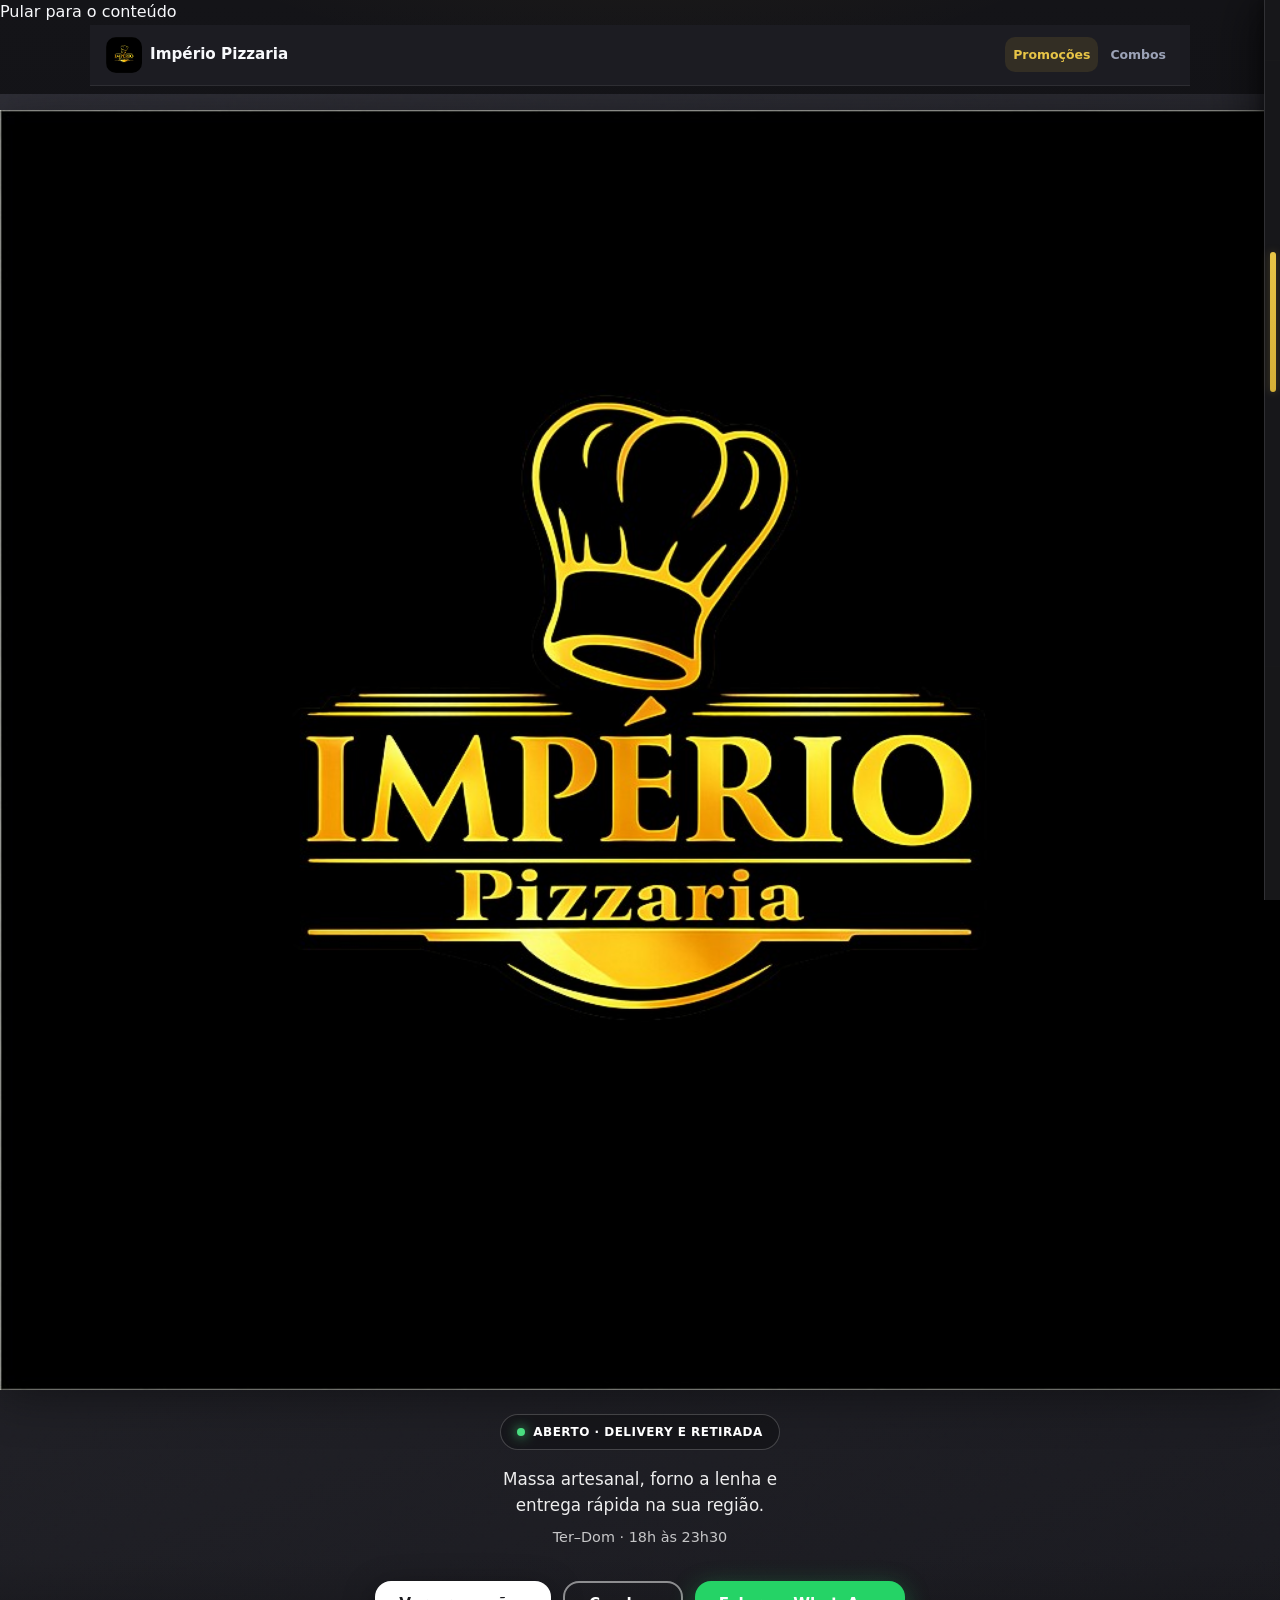
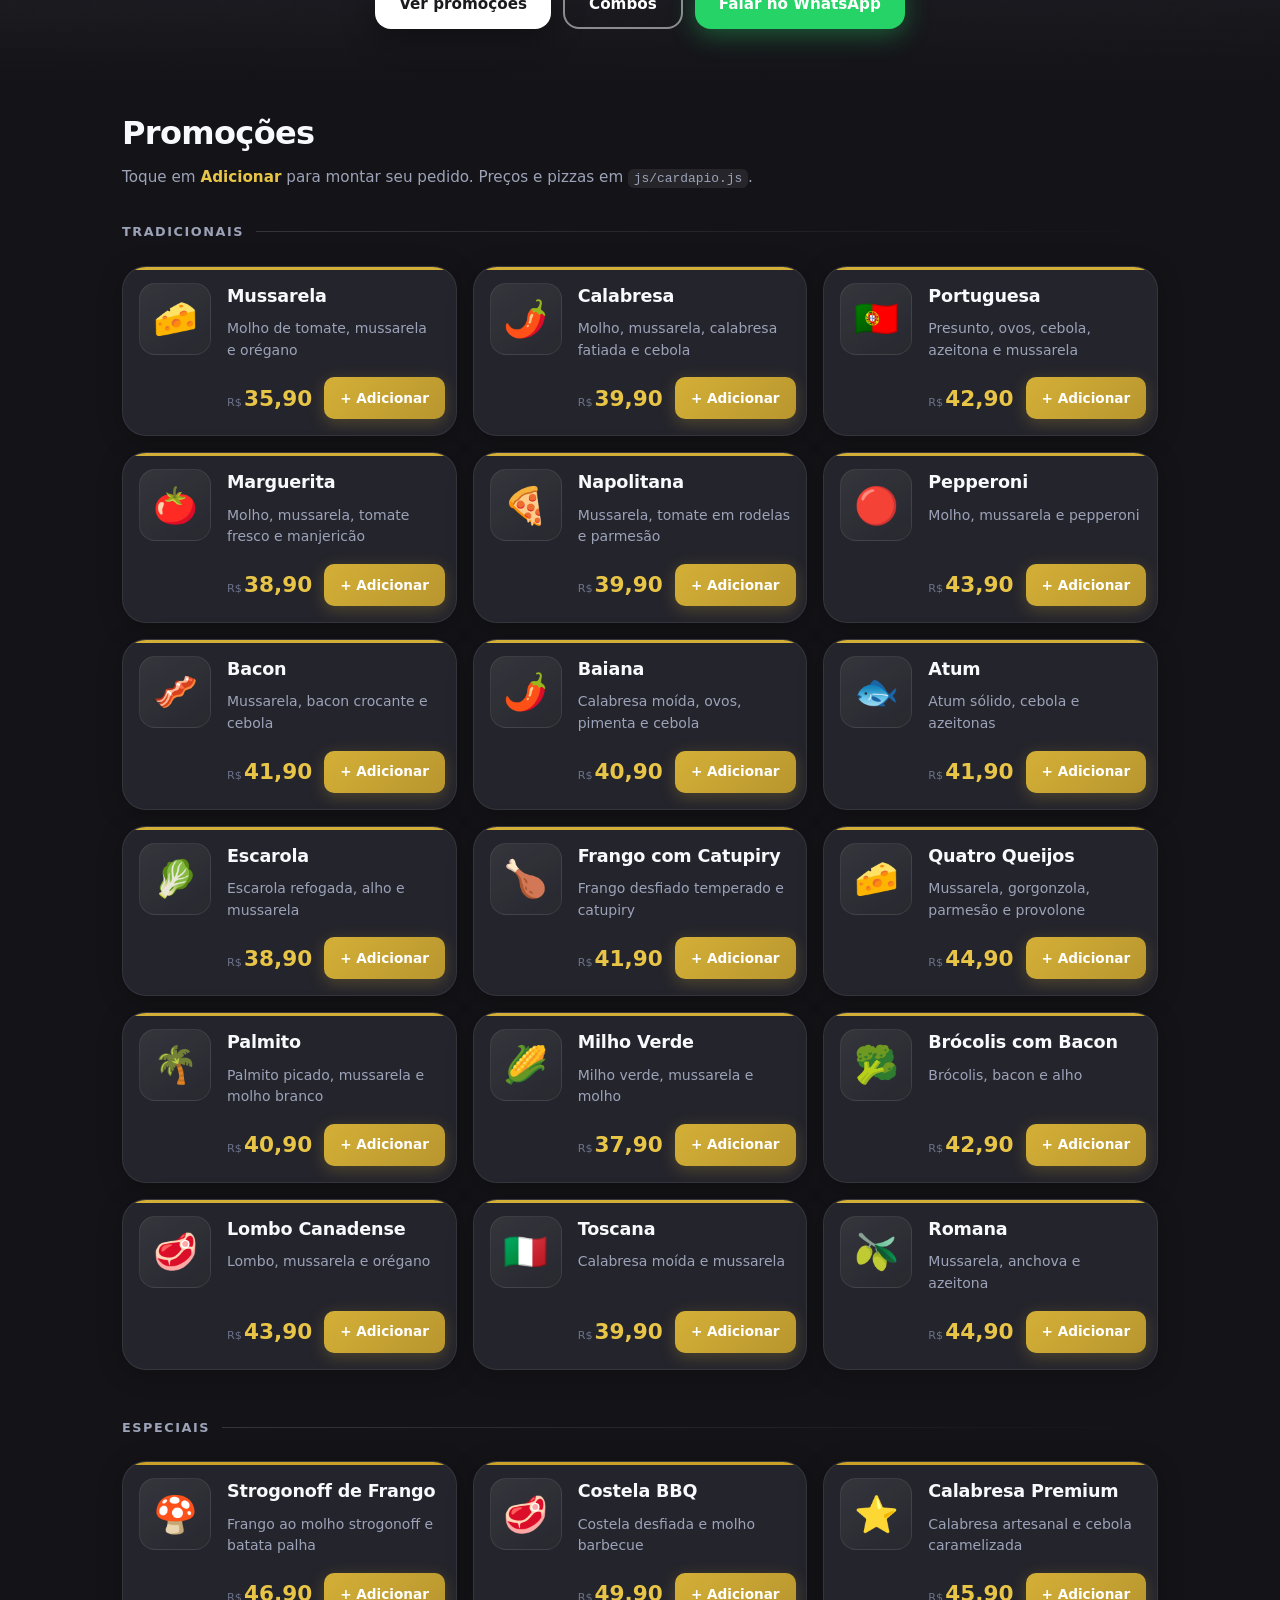
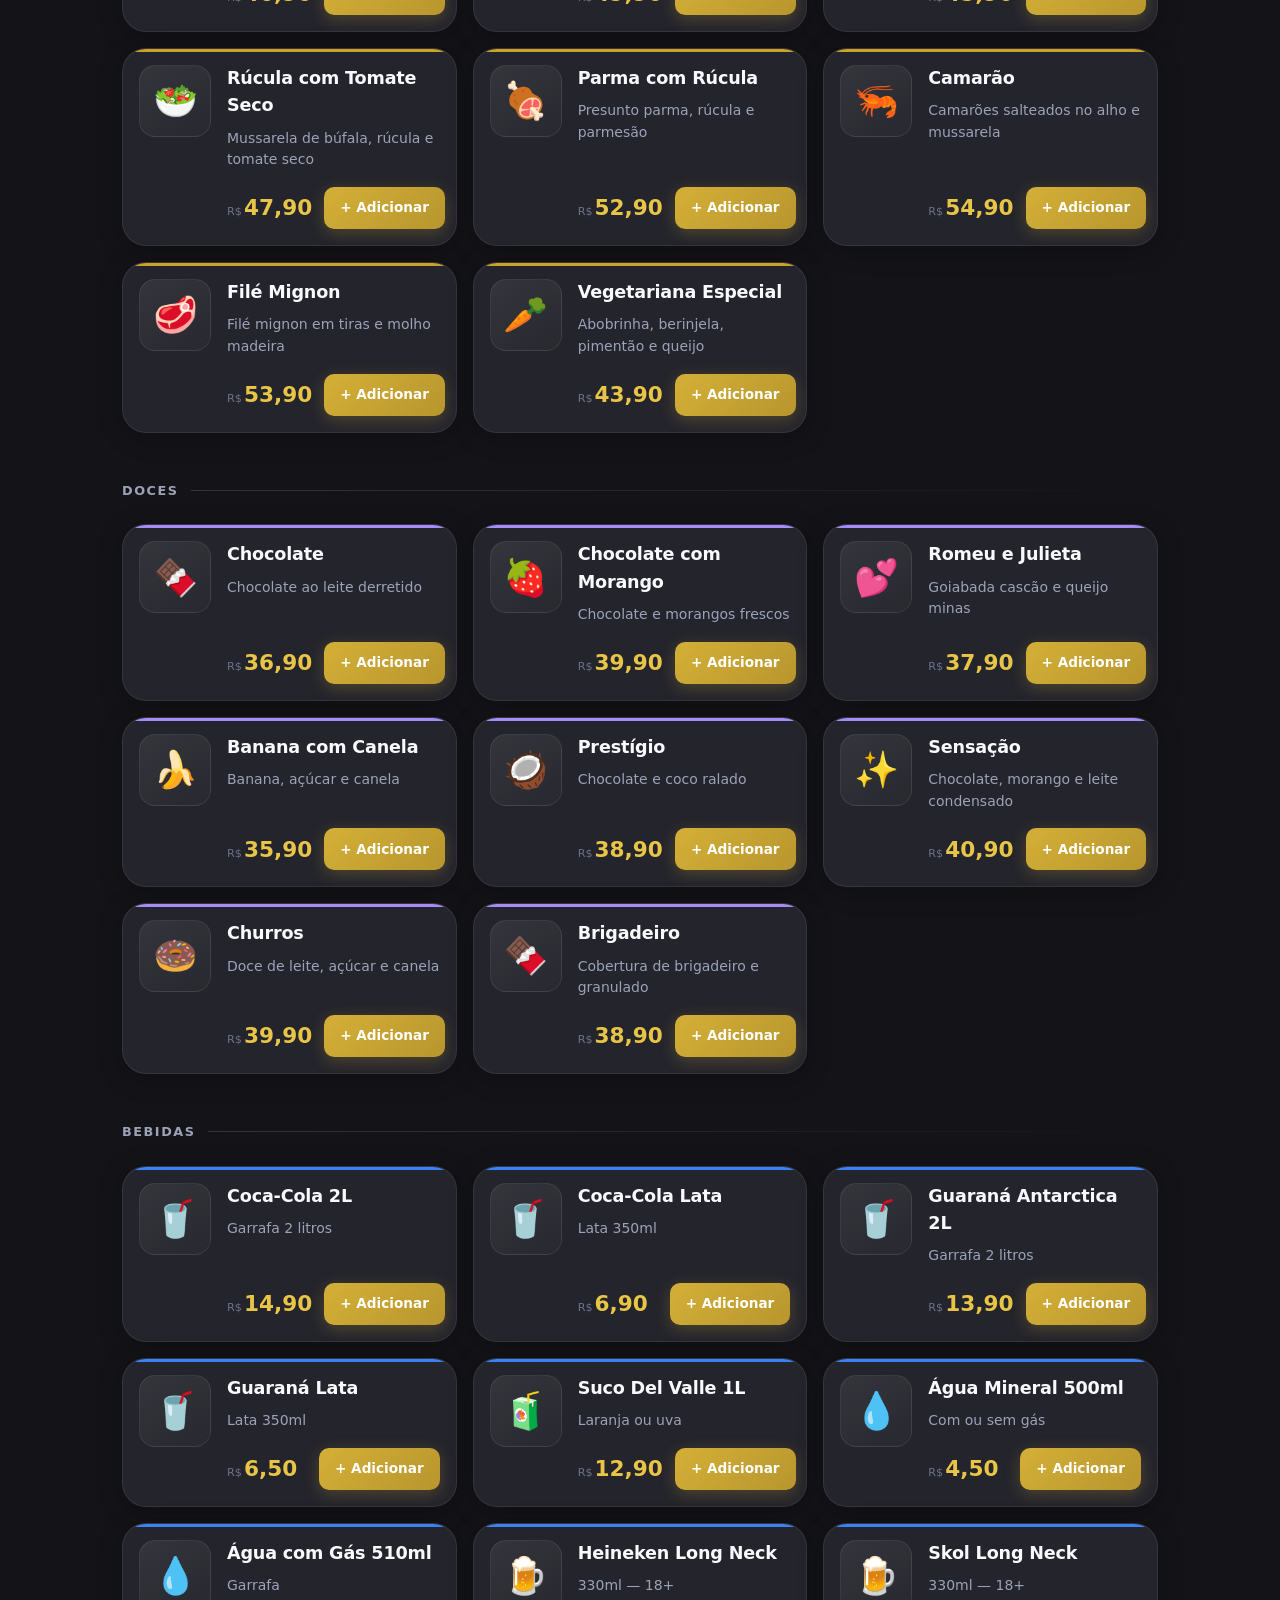
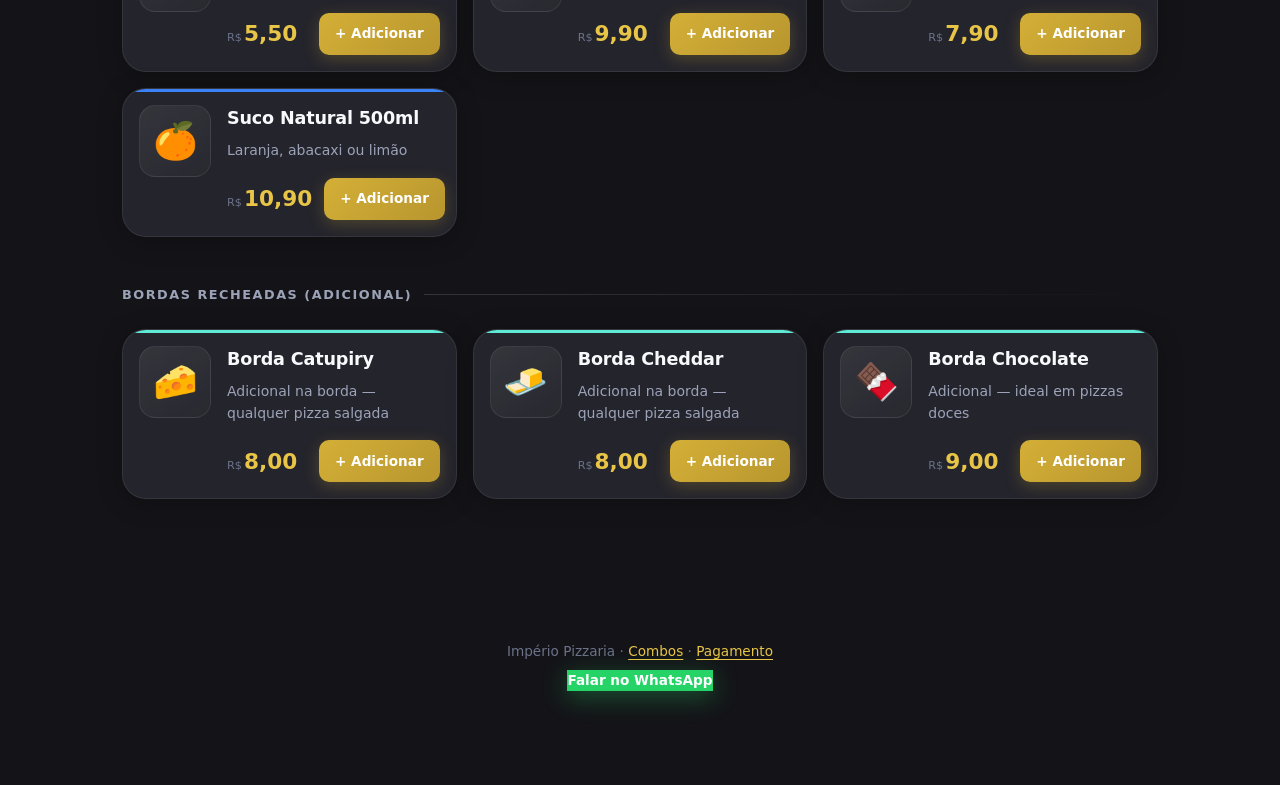
==== commit 36bb7f30: "Add files via upload" ====
--- a/index.html
+++ b/index.html
@@ -4,7 +4,7 @@
   <meta charset="UTF-8">
   <meta name="viewport" content="width=device-width, initial-scale=1.0">
   <meta name="theme-color" content="#222228" id="meta-theme-color">
-  <link rel="stylesheet" href="style.css">
+  <meta name="description" content="Pizzaria do Império — promoções, combos e delivery. Faça seu pedido online." />
 
   <title>Pizzaria do Império — Promoções</title>
 
@@ -15,6 +15,7 @@
 
   <link rel="stylesheet" href="css/style.css">
 
+  <!-- Scripts do site (carregados com `defer` para manter o parsing do HTML rápido) -->
   <script src="js/config.js" defer></script>
   <script src="js/config-aplicar.js" defer></script>
   <script src="js/cardapio.js" defer></script>
@@ -26,9 +27,12 @@
 
 <body class="corpo pagina-cardapio">
 
+  <!-- Link para pular diretamente ao conteúdo principal (ajuda acessibilidade/teclado) -->
+  <a class="skip-link" href="#cardapio">Pular para o conteúdo</a>
+
   <nav class="nav-site container" aria-label="Menu principal">
     <a class="nav-site__marca" href="index.html">
-      <img src="img/logo.png" alt="" class="nav-site__logo" width="40" height="40">
+      <img src="img/logo.png" alt="Logo — Império Pizzaria" class="nav-site__logo" width="40" height="40">
       <span id="nav-nome">Império Pizzaria</span>
     </a>
     <div class="nav-site__links">
@@ -83,6 +87,11 @@
     <!-- Preenchido pelo JavaScript -->
     <div id="lista-cardapio" class="cardapio"></div>
   </main>
+
+  <!-- Mensagem para usuários que desativaram JavaScript -->
+  <noscript>
+    <div class="container alerta alerta--aviso">Este site requer JavaScript para exibir o cardápio e realizar pedidos. Por favor, habilite JavaScript no seu navegador.</div>
+  </noscript>
 
   <footer class="rodape container">
     <p>
--- a/css/style.css
+++ b/css/style.css
@@ -0,0 +1,1515 @@
+/*
+  ╔══════════════════════════════════════════════════════════════════════════╗
+  ║  PIZZARIA — CSS MODERNO (2024+)                                          ║
+  ║  Mobile first · Android · Glassmorphism · Gradientes · Tipografia web   ║
+  ╠══════════════════════════════════════════════════════════════════════════╣
+  ║  EDITE RÁPIDO: bloco :root abaixo (cores e fontes da marca)             ║
+  ║  Pizzas/preços: js/cardapio.js  |  Nome/WhatsApp: js/config.js          ║
+  ╚══════════════════════════════════════════════════════════════════════════╝
+*/
+
+
+/* ==========================================================================
+   1. DESIGN TOKENS — mude aqui para personalizar a marca
+   ========================================================================== */
+:root {
+  /* Paleta principal (dourado da logo — sem vermelho) */
+  --brand: #d4af37;
+  --brand-dark: #b8962e;
+  --brand-glow: rgba(212, 175, 55, 0.25);
+  --accent: #e8c547;
+  --accent-2: #f0d78c;
+
+  /* Fundos — preto mais claro */
+  --bg: #141418;
+  --bg-elevated: #1c1c22;
+  --bg-card: #24242c;
+  --bg-card-hover: #2c2c36;
+  --hero-bg: #222228;
+  --hero-bg-light: #2e2e36;
+  --surface-glass: rgba(36, 36, 44, 0.88);
+
+  /* Texto */
+  --text: #f8f9fc;
+  --text-muted: #9ca3b8;
+  --text-dim: #6b7289;
+
+  /* Bordas e efeitos */
+  --border: rgba(255, 255, 255, 0.08);
+  --border-strong: rgba(255, 255, 255, 0.14);
+  --radius-sm: 10px;
+  --radius-md: 16px;
+  --radius-lg: 24px;
+  --radius-full: 999px;
+  --shadow-soft: 0 8px 32px rgba(0, 0, 0, 0.35);
+  --shadow-card: 0 4px 24px rgba(0, 0, 0, 0.25);
+  --shadow-glow: 0 0 40px var(--brand-glow);
+
+  /* Tipografia */
+  --font-display: "Outfit", system-ui, sans-serif;
+  --font-body: "DM Sans", system-ui, sans-serif;
+
+  /* Espaçamento */
+  --space-1: 0.25rem;
+  --space-2: 0.5rem;
+  --space-3: 0.75rem;
+  --space-4: 1rem;
+  --space-5: 1.5rem;
+  --space-6: 2rem;
+  --space-8: 3rem;
+
+  /* Layout */
+  --container: min(100% - 2rem, 1100px);
+  --touch: 48px;
+  --cart-height: auto;
+  --safe-top: env(safe-area-inset-top, 0px);
+  --safe-bottom: env(safe-area-inset-bottom, 0px);
+  --carrinho-aba-largura: 16px;
+
+  /* Cores por categoria (faixa no card) */
+  --cat-trad: #d4af37;
+  --cat-espec: #c9a227;
+  --cat-doces: #a78bfa;
+  --cat-bordas: #5eead4;
+}
+
+
+/* ==========================================================================
+   2. RESET E BASE
+   ========================================================================== */
+*,
+*::before,
+*::after {
+  box-sizing: border-box;
+}
+
+html {
+  scroll-behavior: smooth;
+  -webkit-text-size-adjust: 100%;
+}
+
+body.corpo {
+  margin: 0;
+  min-height: 100dvh;
+  font-family: var(--font-body);
+  font-size: 1rem;
+  line-height: 1.55;
+  color: var(--text);
+  background: var(--bg);
+  /*
+    Fundo em camadas: gradiente + “manchas” de luz (visual atual de apps/sites premium)
+  */
+  background-image:
+    radial-gradient(ellipse 80% 50% at 50% -20%, rgba(212, 175, 55, 0.08), transparent 55%),
+    linear-gradient(180deg, var(--bg) 0%, #101014 100%);
+  background-attachment: fixed;
+  padding-bottom: calc(var(--space-6) + var(--safe-bottom));
+}
+
+body.corpo.corpo--carrinho-aberto {
+  overflow: hidden;
+}
+
+img {
+  max-width: 100%;
+  display: block;
+}
+
+a {
+  color: inherit;
+  text-decoration: none;
+}
+
+ul {
+  margin: 0;
+  padding: 0;
+  list-style: none;
+}
+
+button {
+  font: inherit;
+  cursor: pointer;
+  border: none;
+  background: none;
+  color: inherit;
+}
+
+code {
+  font-size: 0.85em;
+  padding: 0.15em 0.45em;
+  background: rgba(255, 255, 255, 0.08);
+  border-radius: 6px;
+}
+
+:focus-visible {
+  outline: 2px solid var(--accent);
+  outline-offset: 3px;
+}
+
+.container {
+  width: var(--container);
+  margin-inline: auto;
+}
+
+
+/* ==========================================================================
+   3. HERO — banner principal
+   ========================================================================== */
+.hero {
+  position: relative;
+  padding: calc(var(--space-8) + var(--safe-top)) var(--space-4) var(--space-8);
+  overflow: hidden;
+  isolation: isolate;
+}
+
+.hero__overlay {
+  position: absolute;
+  inset: 0;
+  z-index: 0;
+  background: linear-gradient(
+    160deg,
+    var(--hero-bg-light) 0%,
+    var(--hero-bg) 45%,
+    #1a1a20 100%
+  );
+}
+
+.hero__overlay::before {
+  content: "";
+  position: absolute;
+  inset: 0;
+  background:
+    url("data:image/svg+xml,%3Csvg viewBox='0 0 256 256' xmlns='http://www.w3.org/2000/svg'%3E%3Cfilter id='n'%3E%3CfeTurbulence type='fractalNoise' baseFrequency='0.9' numOctaves='4' stitchTiles='stitch'/%3E%3C/filter%3E%3Crect width='100%25' height='100%25' filter='url(%23n)' opacity='0.06'/%3E%3C/svg%3E");
+  mix-blend-mode: overlay;
+}
+
+.hero__overlay::after {
+  content: "";
+  position: absolute;
+  bottom: -1px;
+  left: 0;
+  right: 0;
+  height: 120px;
+  background: linear-gradient(to top, var(--bg), transparent);
+}
+
+.hero__conteudo {
+  position: relative;
+  z-index: 1;
+  display: flex;
+  flex-direction: column;
+  align-items: center;
+  text-align: center;
+}
+
+/* Logo em 100% da largura da tela */
+.hero__marca {
+  width: 100vw;
+  max-width: 100vw;
+  margin: 0 calc(50% - 50vw) var(--space-5);
+  padding: 0;
+  background: none;
+  border: none;
+  box-shadow: none;
+}
+
+.hero__logo {
+  display: block;
+  width: 100%;
+  height: auto;
+  object-fit: contain;
+  filter: drop-shadow(0 6px 24px rgba(0, 0, 0, 0.4));
+}
+
+/* Título só para acessibilidade (a logo já mostra o nome) */
+.hero__titulo--sr {
+  position: absolute;
+  width: 1px;
+  height: 1px;
+  padding: 0;
+  margin: -1px;
+  overflow: hidden;
+  clip: rect(0, 0, 0, 0);
+  white-space: nowrap;
+  border: 0;
+}
+
+.hero__badge {
+  display: inline-flex;
+  align-items: center;
+  gap: var(--space-2);
+  margin: 0 0 var(--space-4);
+  padding: var(--space-2) var(--space-4);
+  font-size: 0.75rem;
+  font-weight: 600;
+  letter-spacing: 0.04em;
+  text-transform: uppercase;
+  color: #fff;
+  background: rgba(0, 0, 0, 0.25);
+  backdrop-filter: blur(12px);
+  -webkit-backdrop-filter: blur(12px);
+  border: 1px solid rgba(255, 255, 255, 0.2);
+  border-radius: var(--radius-full);
+}
+
+.hero__badge::before {
+  content: "";
+  width: 8px;
+  height: 8px;
+  background: #4ade80;
+  border-radius: 50%;
+  box-shadow: 0 0 12px #4ade80;
+  animation: pulse 2s ease infinite;
+}
+
+@keyframes pulse {
+  50% { opacity: 0.6; transform: scale(0.9); }
+}
+
+.hero__titulo {
+  margin: 0 0 var(--space-3);
+  font-family: var(--font-display);
+  font-size: clamp(2rem, 8vw, 3.25rem);
+  font-weight: 800;
+  line-height: 1.1;
+  letter-spacing: -0.03em;
+  color: #fff;
+  text-shadow: 0 2px 24px rgba(0, 0, 0, 0.2);
+}
+
+.hero__slogan {
+  margin: 0 0 var(--space-2);
+  max-width: 28ch;
+  font-size: 1.05rem;
+  color: rgba(255, 255, 255, 0.92);
+}
+
+.hero__horario {
+  margin: 0 0 var(--space-6);
+  font-size: 0.9rem;
+  color: rgba(255, 255, 255, 0.75);
+}
+
+.hero__acoes {
+  display: flex;
+  flex-wrap: wrap;
+  gap: var(--space-3);
+}
+
+
+/* ==========================================================================
+   4. BOTÕES
+   ========================================================================== */
+.btn {
+  display: inline-flex;
+  align-items: center;
+  justify-content: center;
+  min-height: var(--touch);
+  padding: 0 var(--space-5);
+  font-family: var(--font-body);
+  font-weight: 600;
+  font-size: 0.95rem;
+  border-radius: var(--radius-md);
+  transition: transform 0.2s ease, box-shadow 0.2s ease, background 0.2s ease;
+  -webkit-tap-highlight-color: transparent;
+}
+
+.btn:active {
+  transform: scale(0.97);
+}
+
+.btn--branco {
+  color: #1a1a1e;
+  background: #fff;
+  box-shadow: var(--shadow-soft);
+}
+
+.btn--branco:hover {
+  box-shadow: 0 12px 40px rgba(0, 0, 0, 0.3);
+}
+
+.btn--outline {
+  color: #fff;
+  background: transparent;
+  border: 2px solid rgba(255, 255, 255, 0.5);
+}
+
+.btn--outline:hover {
+  background: rgba(255, 255, 255, 0.12);
+  border-color: #fff;
+}
+
+[data-whatsapp]:not([href]),
+[data-whatsapp][href=""],
+[data-whatsapp][href="#"],
+.btn--whatsapp:not([href]),
+.btn--whatsapp[href=""],
+.btn--whatsapp[href="#"] {
+  display: none;
+}
+
+/* Botão WhatsApp com ícone oficial */
+.btn--whatsapp {
+  display: inline-flex;
+  align-items: center;
+  justify-content: center;
+  gap: var(--space-2);
+  color: #fff !important;
+  background: #25d366 !important;
+  border: none !important;
+  box-shadow: 0 6px 24px rgba(37, 211, 102, 0.35);
+}
+
+.btn--whatsapp:hover {
+  background: #20bd5a !important;
+  filter: brightness(1.05);
+}
+
+.btn--whatsapp-grande {
+  width: 100%;
+  max-width: 320px;
+  min-height: 52px;
+  font-size: 1rem;
+}
+
+.btn__icone-whatsapp {
+  flex-shrink: 0;
+}
+
+.rodape__whatsapp {
+  display: inline-flex;
+  align-items: center;
+  gap: var(--space-2);
+  margin-top: var(--space-2);
+  font-weight: 600;
+  color: #25d366;
+}
+
+.rodape__link {
+  color: var(--accent);
+  text-decoration: underline;
+  text-underline-offset: 3px;
+}
+
+.btn--gradiente {
+  width: 100%;
+  color: #1a1a1e;
+  background: linear-gradient(135deg, var(--accent) 0%, var(--brand) 100%);
+  box-shadow: 0 8px 28px var(--brand-glow);
+}
+
+.btn--gradiente:hover {
+  box-shadow: var(--shadow-glow);
+}
+
+.btn--fantasma {
+  width: 100%;
+  color: var(--text-muted);
+  border: 1px solid var(--border-strong);
+  border-radius: var(--radius-md);
+}
+
+.btn--fantasma:hover {
+  color: var(--text);
+  background: rgba(255, 255, 255, 0.05);
+}
+
+.btn--card {
+  flex-shrink: 0;
+  min-height: 42px;
+  padding: 0 var(--space-4);
+  font-size: 0.85rem;
+  color: #fff;
+  background: linear-gradient(135deg, var(--brand), var(--brand-dark));
+  border-radius: var(--radius-sm);
+  box-shadow: 0 4px 16px var(--brand-glow);
+}
+
+.btn--card:hover {
+  filter: brightness(1.08);
+}
+
+
+/* ==========================================================================
+   5. SEÇÃO CARDÁPIO
+   ========================================================================== */
+.principal {
+  padding: var(--space-6) var(--space-4) var(--space-8);
+}
+
+.secao-cabecalho {
+  margin-bottom: var(--space-6);
+}
+
+.secao-cabecalho__titulo {
+  margin: 0 0 var(--space-2);
+  font-family: var(--font-display);
+  font-size: clamp(1.5rem, 4vw, 2rem);
+  font-weight: 700;
+  letter-spacing: -0.02em;
+}
+
+.secao-cabecalho__texto {
+  margin: 0;
+  color: var(--text-muted);
+  font-size: 0.95rem;
+}
+
+.secao-cabecalho__texto strong {
+  color: var(--accent);
+}
+
+
+/* Categoria */
+.categoria {
+  margin-bottom: var(--space-8);
+}
+
+.categoria__titulo {
+  display: flex;
+  align-items: center;
+  gap: var(--space-3);
+  margin: 0 0 var(--space-5);
+  font-family: var(--font-display);
+  font-size: 0.8rem;
+  font-weight: 700;
+  letter-spacing: 0.12em;
+  text-transform: uppercase;
+  color: var(--text-muted);
+}
+
+.categoria__titulo::after {
+  content: "";
+  flex: 1;
+  height: 1px;
+  background: linear-gradient(90deg, var(--border-strong), transparent);
+}
+
+.cardapio__grid {
+  display: grid;
+  grid-template-columns: 1fr;
+  gap: var(--space-4);
+}
+
+
+/* ==========================================================================
+   6. CARD DE PIZZA — componente principal
+   ========================================================================== */
+.pizza-card {
+  position: relative;
+  display: grid;
+  grid-template-columns: auto 1fr;
+  gap: var(--space-4);
+  padding: var(--space-4);
+  background: var(--bg-card);
+  border: 1px solid var(--border);
+  border-radius: var(--radius-lg);
+  box-shadow: var(--shadow-card);
+  overflow: hidden;
+  transition: transform 0.25s ease, border-color 0.25s ease, background 0.25s ease;
+}
+
+.pizza-card::before {
+  content: "";
+  position: absolute;
+  top: 0;
+  left: 0;
+  right: 0;
+  height: 3px;
+  background: var(--cat-cor, var(--brand));
+}
+
+.pizza-card:hover {
+  transform: translateY(-2px);
+  background: var(--bg-card-hover);
+  border-color: var(--border-strong);
+}
+
+.pizza-card[data-categoria="tradicionais"] { --cat-cor: var(--cat-trad); }
+.pizza-card[data-categoria="especiais"] { --cat-cor: var(--cat-espec); }
+.pizza-card[data-categoria="doces"] { --cat-cor: var(--cat-doces); }
+.pizza-card[data-categoria="bordas"] { --cat-cor: var(--cat-bordas); }
+.pizza-card[data-categoria="bebidas"] { --cat-cor: #3b82f6; }
+
+.pizza-card__icone {
+  display: flex;
+  align-items: center;
+  justify-content: center;
+  width: 72px;
+  height: 72px;
+  font-size: 2.25rem;
+  background: linear-gradient(145deg, rgba(255, 255, 255, 0.08), rgba(255, 255, 255, 0.02));
+  border: 1px solid var(--border);
+  border-radius: var(--radius-md);
+  flex-shrink: 0;
+}
+
+.pizza-card__corpo {
+  display: flex;
+  flex-direction: column;
+  min-width: 0;
+  gap: var(--space-2);
+}
+
+.pizza-card__nome {
+  margin: 0;
+  font-family: var(--font-display);
+  font-size: 1.1rem;
+  font-weight: 700;
+  letter-spacing: -0.01em;
+}
+
+.pizza-card__desc {
+  margin: 0;
+  font-size: 0.875rem;
+  color: var(--text-muted);
+  display: -webkit-box;
+  -webkit-line-clamp: 2;
+  -webkit-box-orient: vertical;
+  overflow: hidden;
+}
+
+.pizza-card__footer {
+  display: flex;
+  align-items: center;
+  justify-content: space-between;
+  gap: var(--space-3);
+  margin-top: auto;
+  padding-top: var(--space-2);
+}
+
+.pizza-card__preco {
+  font-family: var(--font-display);
+  font-size: 1.35rem;
+  font-weight: 800;
+  color: var(--accent);
+}
+
+.pizza-card__preco small {
+  font-size: 0.7rem;
+  font-weight: 500;
+  color: var(--text-dim);
+  margin-right: 2px;
+}
+
+
+/* ==========================================================================
+   7. CARRINHO — scrollbar colada na borda direita
+   ========================================================================== */
+.carrinho {
+  position: fixed;
+  inset: 0;
+  z-index: 200;
+  pointer-events: none;
+  padding: 0;
+  margin: 0;
+  max-width: none;
+}
+
+/* Barra fina colada em right: 0 (toda a altura da tela) */
+.carrinho__aba {
+  pointer-events: auto;
+  position: fixed;
+  top: 0;
+  right: 0;
+  bottom: 0;
+  width: calc(var(--carrinho-aba-largura) + env(safe-area-inset-right, 0px));
+  padding-right: env(safe-area-inset-right, 0px);
+  margin: 0;
+  border: none;
+  border-left: 1px solid var(--border-strong);
+  border-radius: 0;
+  background: rgba(12, 12, 16, 0.92);
+  box-shadow: -2px 0 12px rgba(0, 0, 0, 0.4);
+  cursor: pointer;
+  touch-action: none;
+  -webkit-tap-highlight-color: transparent;
+  z-index: 202;
+}
+
+.carrinho__aba:active {
+  background: rgba(20, 20, 26, 0.95);
+}
+
+/* Trilho = faixa inteira (visual de scrollbar do site) */
+.carrinho__aba-trilho {
+  position: absolute;
+  inset: 0;
+  display: block;
+  width: 100%;
+  height: 100%;
+  background: rgba(255, 255, 255, 0.04);
+  border-radius: 0;
+}
+
+/* “Thumb” dourado no meio da barra */
+.carrinho__aba-barra {
+  position: absolute;
+  top: 28%;
+  left: 50%;
+  transform: translateX(-50%);
+  width: 6px;
+  height: clamp(72px, 18vh, 140px);
+  background: linear-gradient(180deg, var(--accent), var(--brand));
+  border-radius: var(--radius-full);
+  box-shadow: 0 0 10px var(--brand-glow);
+  pointer-events: none;
+}
+
+.carrinho__aba-texto {
+  position: absolute;
+  width: 1px;
+  height: 1px;
+  padding: 0;
+  margin: -1px;
+  overflow: hidden;
+  clip: rect(0, 0, 0, 0);
+  white-space: nowrap;
+  border: 0;
+}
+
+.carrinho__contador--aba {
+  position: absolute;
+  top: 22%;
+  right: calc(100% - 2px);
+  transform: translateX(50%);
+  z-index: 3;
+  box-shadow: 0 2px 8px rgba(0, 0, 0, 0.45);
+}
+
+.carrinho__contador {
+  display: inline-flex;
+  align-items: center;
+  justify-content: center;
+  min-width: 20px;
+  height: 20px;
+  padding: 0 5px;
+  font-size: 0.7rem;
+  font-weight: 700;
+  color: #1a1a1e;
+  background: var(--accent);
+  border-radius: var(--radius-full);
+}
+
+.carrinho__contador[hidden] {
+  display: none;
+}
+
+/* Painel expande da barra para a esquerda */
+.carrinho__painel {
+  pointer-events: auto;
+  position: fixed;
+  top: 0;
+  right: calc(var(--carrinho-aba-largura) + env(safe-area-inset-right, 0px));
+  bottom: 0;
+  display: flex;
+  flex-direction: column;
+  width: min(360px, calc(100vw - var(--carrinho-aba-largura) - env(safe-area-inset-right, 0px)));
+  max-height: 100dvh;
+  background: var(--bg-card);
+  border-left: 1px solid var(--border-strong);
+  box-shadow: -12px 0 48px rgba(0, 0, 0, 0.5);
+  transform: translateX(100%);
+  transition: transform 0.32s cubic-bezier(0.32, 0.72, 0, 1);
+  overflow: hidden;
+  z-index: 201;
+}
+
+.carrinho--aberto .carrinho__painel {
+  transform: translateX(0);
+}
+
+.carrinho--fechado .carrinho__painel {
+  transform: translateX(100%);
+  pointer-events: none;
+}
+
+.carrinho--aberto .carrinho__aba {
+  background: rgba(212, 175, 55, 0.15);
+  border-left-color: var(--brand);
+}
+
+.carrinho__backdrop {
+  display: none;
+  position: fixed;
+  inset: 0;
+  background: rgba(0, 0, 0, 0.5);
+  pointer-events: auto;
+  z-index: -1;
+}
+
+.carrinho--aberto .carrinho__backdrop {
+  display: block;
+}
+
+.carrinho__topo {
+  display: flex;
+  align-items: center;
+  justify-content: space-between;
+  flex-shrink: 0;
+  padding: var(--space-4) var(--space-5) var(--space-2);
+  border-bottom: 1px solid var(--border);
+}
+
+.carrinho__titulo {
+  margin: 0;
+  font-family: var(--font-display);
+  font-size: 1rem;
+  font-weight: 700;
+}
+
+.carrinho__fechar {
+  display: flex;
+  align-items: center;
+  justify-content: center;
+  width: 36px;
+  height: 36px;
+  font-size: 1.1rem;
+  color: var(--text-muted);
+  background: rgba(255, 255, 255, 0.06);
+  border-radius: var(--radius-full);
+}
+
+.carrinho__fechar:hover {
+  color: var(--text);
+  background: rgba(255, 255, 255, 0.12);
+}
+
+.carrinho__lista {
+  flex: 1;
+  min-height: 0;
+  overflow-y: auto;
+  padding: 0 var(--space-5);
+  scrollbar-width: thin;
+  scrollbar-color: var(--brand) rgba(255, 255, 255, 0.06);
+}
+
+.carrinho__lista::-webkit-scrollbar {
+  width: 6px;
+}
+
+.carrinho__lista::-webkit-scrollbar-track {
+  background: rgba(255, 255, 255, 0.06);
+  border-radius: var(--radius-full);
+}
+
+.carrinho__lista::-webkit-scrollbar-thumb {
+  background: linear-gradient(180deg, var(--accent), var(--brand));
+  border-radius: var(--radius-full);
+}
+
+.carrinho__item {
+  display: flex;
+  align-items: center;
+  justify-content: space-between;
+  gap: var(--space-3);
+  padding: var(--space-3) 0;
+  border-bottom: 1px solid var(--border);
+  font-size: 0.9rem;
+}
+
+.carrinho__item:last-child {
+  border-bottom: none;
+}
+
+.carrinho__item-info {
+  flex: 1;
+  min-width: 0;
+}
+
+.carrinho__item-info strong {
+  color: var(--text);
+}
+
+.carrinho__vazio {
+  padding: var(--space-3) 0 var(--space-4);
+  color: var(--text-dim);
+  font-size: 0.9rem;
+  font-style: italic;
+}
+
+.carrinho__rodape {
+  padding: var(--space-4) var(--space-5) var(--space-5);
+  background: rgba(0, 0, 0, 0.25);
+  border-top: 1px solid var(--border);
+}
+
+.carrinho__total {
+  display: flex;
+  justify-content: space-between;
+  align-items: baseline;
+  margin-bottom: var(--space-4);
+  font-size: 0.95rem;
+  color: var(--text-muted);
+}
+
+.carrinho__preco {
+  font-family: var(--font-display);
+  font-size: 1.5rem;
+  font-weight: 800;
+  color: var(--text);
+}
+
+.carrinho__preco strong {
+  color: var(--accent);
+}
+
+.carrinho__botoes {
+  display: flex;
+  flex-direction: column;
+  gap: var(--space-2);
+}
+
+.btn-remover {
+  flex-shrink: 0;
+  min-height: 36px;
+  padding: 0 var(--space-3);
+  font-size: 0.75rem;
+  font-weight: 600;
+  color: #f87171;
+  border: 1px solid rgba(248, 113, 113, 0.35);
+  border-radius: var(--radius-sm);
+  transition: background 0.15s ease;
+}
+
+.btn-remover:hover {
+  background: rgba(248, 113, 113, 0.12);
+}
+
+
+/* Alertas */
+.alerta {
+  margin: var(--space-3) 0 0;
+  padding: var(--space-3) var(--space-4);
+  font-size: 0.85rem;
+  border-radius: var(--radius-sm);
+  min-height: 1em;
+}
+
+.alerta--sucesso {
+  color: #86efac;
+  background: rgba(34, 197, 94, 0.15);
+  border: 1px solid rgba(34, 197, 94, 0.3);
+}
+
+.alerta--erro {
+  color: #fca5a5;
+  background: rgba(239, 68, 68, 0.15);
+  border: 1px solid rgba(239, 68, 68, 0.3);
+}
+
+
+/* ==========================================================================
+   8. RODAPÉ
+   ========================================================================== */
+.rodape {
+  padding: var(--space-6) var(--space-4) var(--space-8);
+  text-align: center;
+  color: var(--text-dim);
+  font-size: 0.85rem;
+}
+
+.rodape small {
+  color: var(--text-muted);
+}
+
+
+/* ==========================================================================
+   9. NAVEGAÇÃO ENTRE PÁGINAS
+   ========================================================================== */
+.nav-site {
+  display: flex;
+  align-items: center;
+  justify-content: space-between;
+  gap: var(--space-4);
+  padding: var(--space-3) var(--space-4);
+  margin-bottom: var(--space-2);
+  background: var(--bg-elevated);
+  border-bottom: 1px solid var(--border);
+  position: sticky;
+  top: 0;
+  z-index: 50;
+  padding-top: calc(var(--space-3) + var(--safe-top));
+}
+
+.nav-site__marca {
+  display: flex;
+  align-items: center;
+  gap: var(--space-2);
+  font-family: var(--font-display);
+  font-weight: 700;
+  font-size: 0.95rem;
+  color: var(--text);
+}
+
+.nav-site__logo {
+  width: 36px;
+  height: 36px;
+  object-fit: contain;
+  border-radius: var(--radius-sm);
+}
+
+.nav-site__links {
+  display: flex;
+  flex-wrap: wrap;
+  justify-content: flex-end;
+  gap: var(--space-1);
+}
+
+.nav-site__link {
+  padding: var(--space-2) var(--space-2);
+  font-size: 0.78rem;
+  font-weight: 600;
+  color: var(--text-muted);
+  border-radius: var(--radius-sm);
+  transition: background 0.15s ease, color 0.15s ease;
+}
+
+.nav-site__link:hover {
+  color: var(--text);
+  background: rgba(255, 255, 255, 0.06);
+}
+
+.nav-site__link--ativo {
+  color: var(--accent);
+  background: rgba(212, 175, 55, 0.12);
+}
+
+.pagina-cardapio .hero {
+  padding-top: var(--space-4);
+}
+
+
+/* ==========================================================================
+   10. PÁGINA DE PAGAMENTO
+   ========================================================================== */
+.pagina-pagamento {
+  padding-bottom: var(--space-8);
+}
+
+.pagina-topo {
+  padding: var(--space-5) var(--space-4) var(--space-6);
+}
+
+.pagina-topo__titulo {
+  margin: 0 0 var(--space-2);
+  font-family: var(--font-display);
+  font-size: clamp(1.6rem, 5vw, 2.2rem);
+  font-weight: 800;
+}
+
+.pagina-topo__texto {
+  margin: 0;
+  color: var(--text-muted);
+  font-size: 0.95rem;
+}
+
+.card-banco {
+  background: var(--bg-card);
+  border: 1px solid var(--border);
+  border-radius: var(--radius-lg);
+  padding: var(--space-5);
+  margin-bottom: var(--space-6);
+  box-shadow: var(--shadow-card);
+}
+
+.card-banco[data-banco*="nubank"] {
+  border-color: rgba(130, 10, 209, 0.45);
+  background: linear-gradient(
+    145deg,
+    rgba(130, 10, 209, 0.12) 0%,
+    var(--bg-card) 45%
+  );
+}
+
+.card-banco__cabecalho {
+  margin-bottom: var(--space-5);
+}
+
+.card-banco__selo {
+  display: inline-block;
+  margin-bottom: var(--space-2);
+  padding: var(--space-1) var(--space-3);
+  font-size: 0.7rem;
+  font-weight: 700;
+  text-transform: uppercase;
+  letter-spacing: 0.08em;
+  color: var(--accent);
+  background: rgba(212, 175, 55, 0.15);
+  border-radius: var(--radius-full);
+}
+
+.card-banco__titulo {
+  margin: 0;
+  font-family: var(--font-display);
+  font-size: 1.35rem;
+}
+
+.card-banco--pix .card-banco__cabecalho {
+  margin-bottom: var(--space-4);
+}
+
+.card-banco__pix-bloco {
+  display: flex;
+  flex-direction: column;
+  gap: var(--space-4);
+  align-items: stretch;
+}
+
+.card-banco__pix-label {
+  margin: 0;
+  font-size: 0.8rem;
+  font-weight: 600;
+  text-transform: uppercase;
+  letter-spacing: 0.06em;
+  color: var(--text-dim);
+}
+
+.card-banco__pix {
+  display: block;
+  width: 100%;
+  padding: var(--space-4) var(--space-5);
+  font-size: clamp(1rem, 4vw, 1.2rem);
+  font-weight: 600;
+  text-align: center;
+  color: var(--accent);
+  background: rgba(0, 0, 0, 0.25);
+  border: 1px dashed var(--border-strong);
+  border-radius: var(--radius-md);
+  word-break: break-all;
+}
+
+.card-banco__pix-bloco .btn--copiar {
+  width: 100%;
+}
+
+.btn--copiar {
+  min-height: 40px;
+  padding: 0 var(--space-4);
+  font-size: 0.85rem;
+  font-weight: 600;
+  color: #1a1a1e;
+  background: var(--accent);
+  border-radius: var(--radius-sm);
+}
+
+.card-banco__aviso {
+  margin: var(--space-5) 0 0;
+  padding: var(--space-3) var(--space-4);
+  font-size: 0.9rem;
+  color: var(--text-muted);
+  background: rgba(255, 255, 255, 0.04);
+  border-radius: var(--radius-sm);
+  border-left: 3px solid var(--brand);
+}
+
+.secao-pagamento__titulo {
+  margin: 0 0 var(--space-4);
+  font-family: var(--font-display);
+  font-size: 1.15rem;
+}
+
+.lista-pagamentos {
+  display: grid;
+  gap: var(--space-3);
+  margin-bottom: var(--space-8);
+}
+
+.pagamento-item {
+  display: flex;
+  gap: var(--space-4);
+  padding: var(--space-4);
+  background: var(--bg-card);
+  border: 1px solid var(--border);
+  border-radius: var(--radius-md);
+  transition: border-color 0.2s ease;
+}
+
+.pagamento-item:hover {
+  border-color: var(--border-strong);
+}
+
+.pagamento-item__icone {
+  font-size: 1.75rem;
+  line-height: 1;
+}
+
+.pagamento-item__texto h3 {
+  margin: 0 0 var(--space-1);
+  font-size: 1rem;
+  font-weight: 700;
+}
+
+.pagamento-item__texto p {
+  margin: 0;
+  font-size: 0.875rem;
+  color: var(--text-muted);
+}
+
+.cta-whatsapp {
+  text-align: center;
+  padding: var(--space-6) var(--space-4);
+  background: var(--bg-card);
+  border: 1px solid var(--border);
+  border-radius: var(--radius-lg);
+  margin-bottom: var(--space-6);
+}
+
+.cta-whatsapp__titulo {
+  margin: 0 0 var(--space-2);
+  font-family: var(--font-display);
+  font-size: 1.2rem;
+}
+
+.cta-whatsapp__texto {
+  margin: 0 0 var(--space-5);
+  color: var(--text-muted);
+  font-size: 0.9rem;
+}
+
+.cta-whatsapp .btn--whatsapp {
+  margin-inline: auto;
+}
+
+.voltar-cardapio {
+  text-align: center;
+  margin: 0;
+}
+
+.btn--outline-escuro {
+  display: inline-flex;
+  align-items: center;
+  min-height: var(--touch);
+  padding: 0 var(--space-5);
+  color: var(--text-muted);
+  border: 1px solid var(--border-strong);
+  border-radius: var(--radius-md);
+}
+
+.btn--outline-escuro:hover {
+  color: var(--text);
+  border-color: var(--accent);
+}
+
+
+/* ==========================================================================
+   11. PROMOÇÕES — abas, cards e painel admin
+   ========================================================================== */
+.pagina-promocoes,
+.pagina-painel {
+  padding-bottom: calc(var(--space-6) + var(--safe-bottom));
+}
+
+.abas {
+  display: flex;
+  gap: var(--space-2);
+  margin-bottom: var(--space-5);
+  padding: var(--space-1);
+  background: var(--bg-card);
+  border-radius: var(--radius-md);
+  border: 1px solid var(--border);
+  overflow-x: auto;
+  -webkit-overflow-scrolling: touch;
+}
+
+.abas__btn {
+  flex: 1;
+  min-width: max-content;
+  min-height: 44px;
+  padding: var(--space-2) var(--space-4);
+  font-size: 0.85rem;
+  font-weight: 600;
+  color: var(--text-muted);
+  background: transparent;
+  border-radius: var(--radius-sm);
+  white-space: nowrap;
+}
+
+.abas__btn--ativo {
+  color: #1a1a1e;
+  background: linear-gradient(135deg, var(--accent), var(--brand));
+}
+
+.abas__painel {
+  display: none;
+}
+
+.abas__painel--ativo {
+  display: block;
+}
+
+.promo-grid {
+  display: grid;
+  grid-template-columns: 1fr;
+  gap: var(--space-4);
+}
+
+.promo-card {
+  background: var(--bg-card);
+  border: 1px solid var(--border);
+  border-radius: var(--radius-lg);
+  padding: var(--space-4);
+  box-shadow: var(--shadow-card);
+}
+
+.promo-card--combo {
+  border-color: rgba(212, 175, 55, 0.35);
+}
+
+.promo-card__topo {
+  display: flex;
+  align-items: center;
+  justify-content: space-between;
+  margin-bottom: var(--space-3);
+}
+
+.promo-card__emoji {
+  font-size: 2rem;
+}
+
+.promo-card__badge {
+  padding: var(--space-1) var(--space-3);
+  font-size: 0.75rem;
+  font-weight: 800;
+  color: #fff;
+  background: var(--brand);
+  border-radius: var(--radius-full);
+}
+
+.promo-card__badge--combo {
+  background: #7c3aed;
+}
+
+.promo-card__badge--oferta {
+  background: #16a34a;
+}
+
+.promo-card__nome {
+  margin: 0 0 var(--space-2);
+  font-family: var(--font-display);
+  font-size: 1.1rem;
+}
+
+.promo-card__desc,
+.promo-card__combo-itens {
+  margin: 0 0 var(--space-3);
+  font-size: 0.875rem;
+  color: var(--text-muted);
+}
+
+.promo-card__combo-itens {
+  font-size: 0.8rem;
+  color: var(--accent);
+}
+
+.promo-card__precos {
+  display: flex;
+  align-items: baseline;
+  gap: var(--space-3);
+  margin-bottom: var(--space-4);
+}
+
+.promo-card__de {
+  font-size: 0.9rem;
+  color: var(--text-dim);
+  text-decoration: line-through;
+}
+
+.promo-card__por {
+  font-family: var(--font-display);
+  font-size: 1.5rem;
+  font-weight: 800;
+  color: var(--accent);
+}
+
+.promo-card .btn--card {
+  width: 100%;
+}
+
+.promo-vazio {
+  color: var(--text-dim);
+  font-style: italic;
+  padding: var(--space-6) 0;
+  text-align: center;
+}
+
+/* Painel administrativo */
+.painel-admin {
+  padding-bottom: var(--space-8);
+}
+
+.painel-secao {
+  margin-bottom: var(--space-8);
+  padding: var(--space-5);
+  background: var(--bg-card);
+  border: 1px solid var(--border);
+  border-radius: var(--radius-lg);
+}
+
+.painel-secao__titulo {
+  margin: 0 0 var(--space-4);
+  font-family: var(--font-display);
+  font-size: 1.15rem;
+}
+
+.painel-dica {
+  margin: 0 0 var(--space-4);
+  font-size: 0.85rem;
+  color: var(--text-muted);
+}
+
+.painel-lista {
+  display: flex;
+  flex-direction: column;
+  gap: var(--space-3);
+}
+
+.painel-linha {
+  display: grid;
+  gap: var(--space-3);
+  padding: var(--space-4);
+  background: rgba(0, 0, 0, 0.2);
+  border-radius: var(--radius-md);
+  border: 1px solid var(--border);
+}
+
+@media (min-width: 640px) {
+  .painel-linha {
+    grid-template-columns: 1fr auto auto;
+    align-items: center;
+  }
+}
+
+.painel-linha__info {
+  display: flex;
+  flex-direction: column;
+  gap: var(--space-1);
+}
+
+.painel-linha__info span {
+  font-size: 0.8rem;
+  color: var(--text-dim);
+}
+
+.painel-campo,
+.painel-check {
+  display: flex;
+  flex-direction: column;
+  gap: var(--space-1);
+  font-size: 0.8rem;
+  font-weight: 600;
+  color: var(--text-muted);
+}
+
+.painel-input {
+  min-height: 44px;
+  padding: 0 var(--space-3);
+  font: inherit;
+  color: var(--text);
+  background: var(--bg-elevated);
+  border: 1px solid var(--border-strong);
+  border-radius: var(--radius-sm);
+}
+
+.painel-check {
+  flex-direction: row;
+  align-items: center;
+  gap: var(--space-2);
+}
+
+.painel-combo {
+  display: grid;
+  gap: var(--space-3);
+  padding: var(--space-4);
+  border: 1px solid var(--border);
+  border-radius: var(--radius-md);
+  margin: 0;
+}
+
+.painel-combo legend {
+  font-weight: 700;
+  color: var(--accent);
+  padding: 0 var(--space-2);
+}
+
+.painel-combo label {
+  display: flex;
+  flex-direction: column;
+  gap: var(--space-1);
+  font-size: 0.8rem;
+  color: var(--text-muted);
+}
+
+.painel-combo input {
+  min-height: 40px;
+  padding: 0 var(--space-3);
+  font: inherit;
+  color: var(--text);
+  background: var(--bg-elevated);
+  border: 1px solid var(--border-strong);
+  border-radius: var(--radius-sm);
+}
+
+.painel-acoes {
+  display: flex;
+  flex-direction: column;
+  gap: var(--space-3);
+  margin-top: var(--space-6);
+}
+
+.painel-acoes .btn--gradiente {
+  width: 100%;
+}
+
+@media (min-width: 640px) {
+  .promo-grid {
+    grid-template-columns: repeat(2, 1fr);
+  }
+
+  .painel-acoes {
+    flex-direction: row;
+    flex-wrap: wrap;
+  }
+}
+
+@media (min-width: 960px) {
+  .promo-grid {
+    grid-template-columns: repeat(3, 1fr);
+  }
+}
+
+
+/* ==========================================================================
+   12. RESPONSIVO — tablet e desktop
+   ========================================================================== */
+@media (min-width: 640px) {
+  .cardapio__grid {
+    grid-template-columns: repeat(2, 1fr);
+  }
+
+  .carrinho__painel {
+    width: min(400px, 42vw);
+  }
+}
+
+@media (min-width: 960px) {
+  .cardapio__grid {
+    grid-template-columns: repeat(3, 1fr);
+  }
+
+  .hero__conteudo,
+  .principal,
+  .rodape {
+    padding-inline: var(--space-6);
+  }
+
+}
+
+@media (prefers-reduced-motion: reduce) {
+  *,
+  *::before,
+  *::after {
+    animation: none !important;
+    transition-duration: 0.01ms !important;
+  }
+}
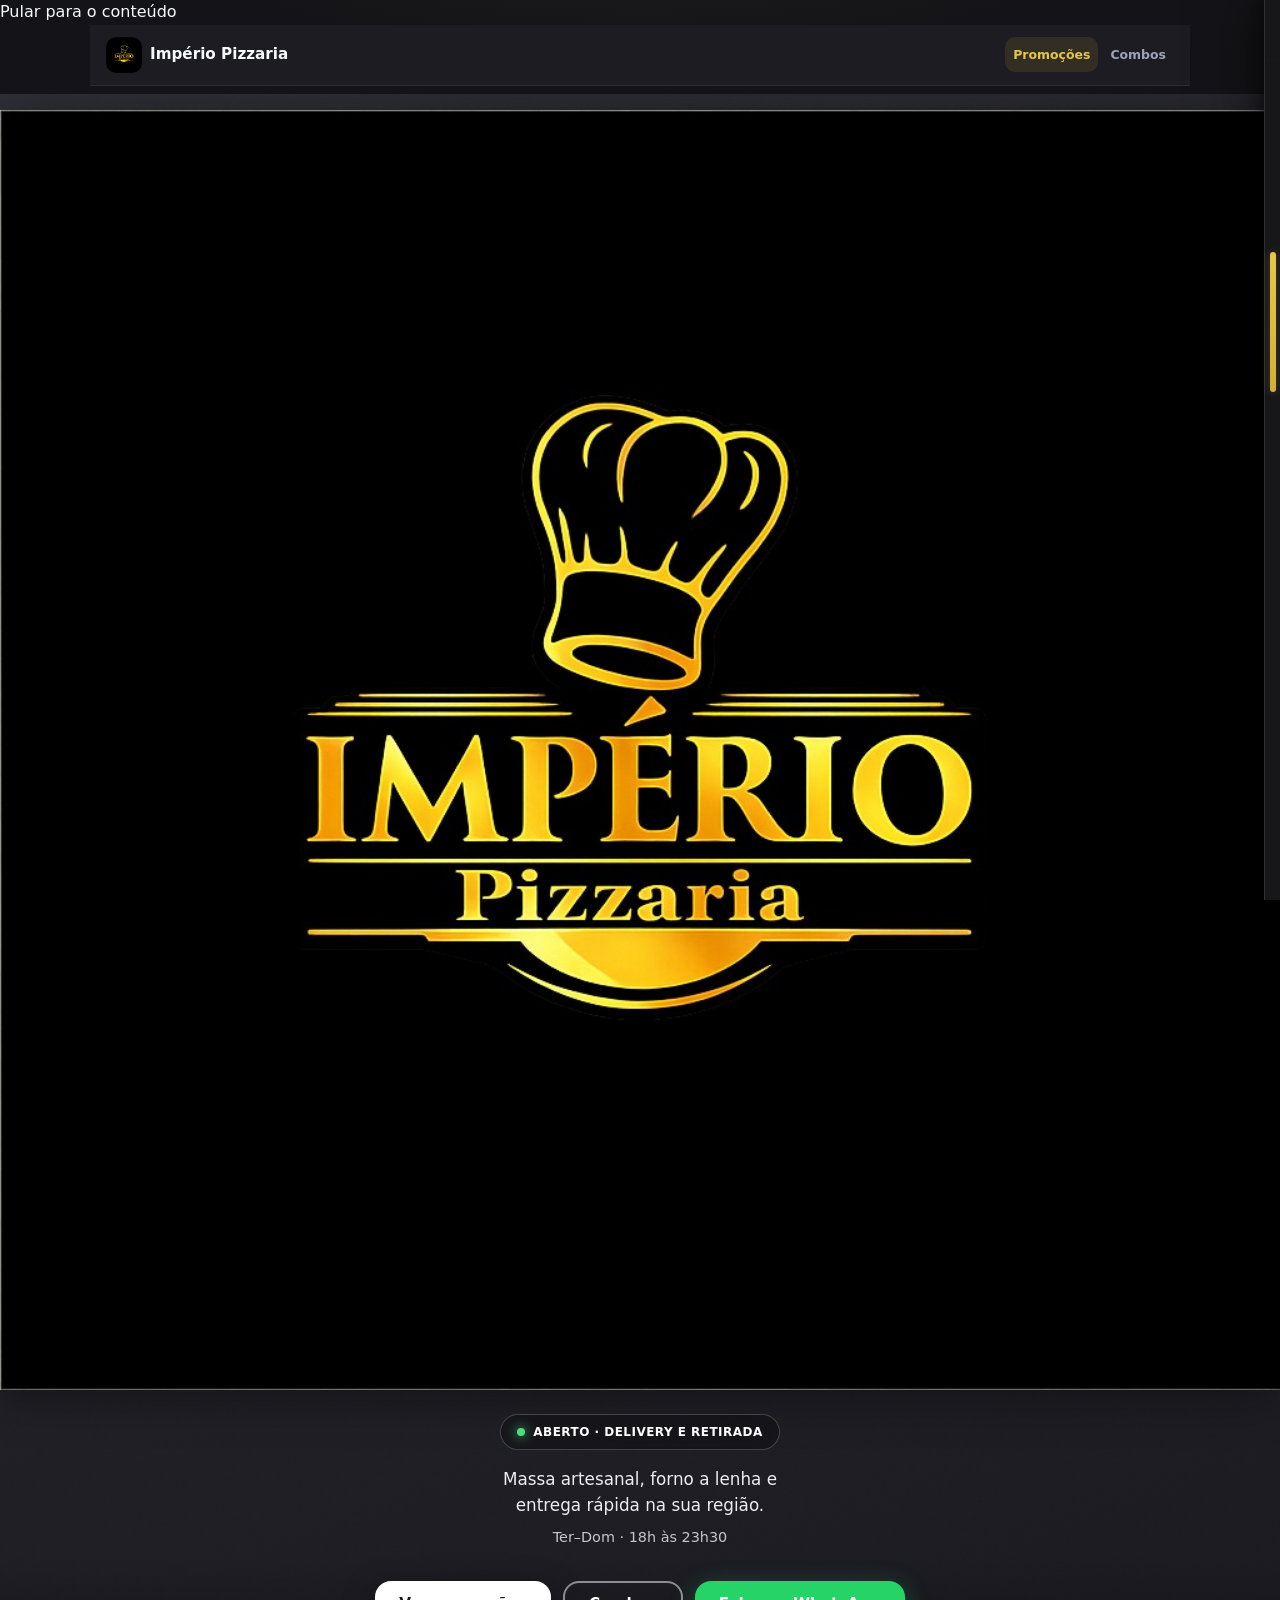
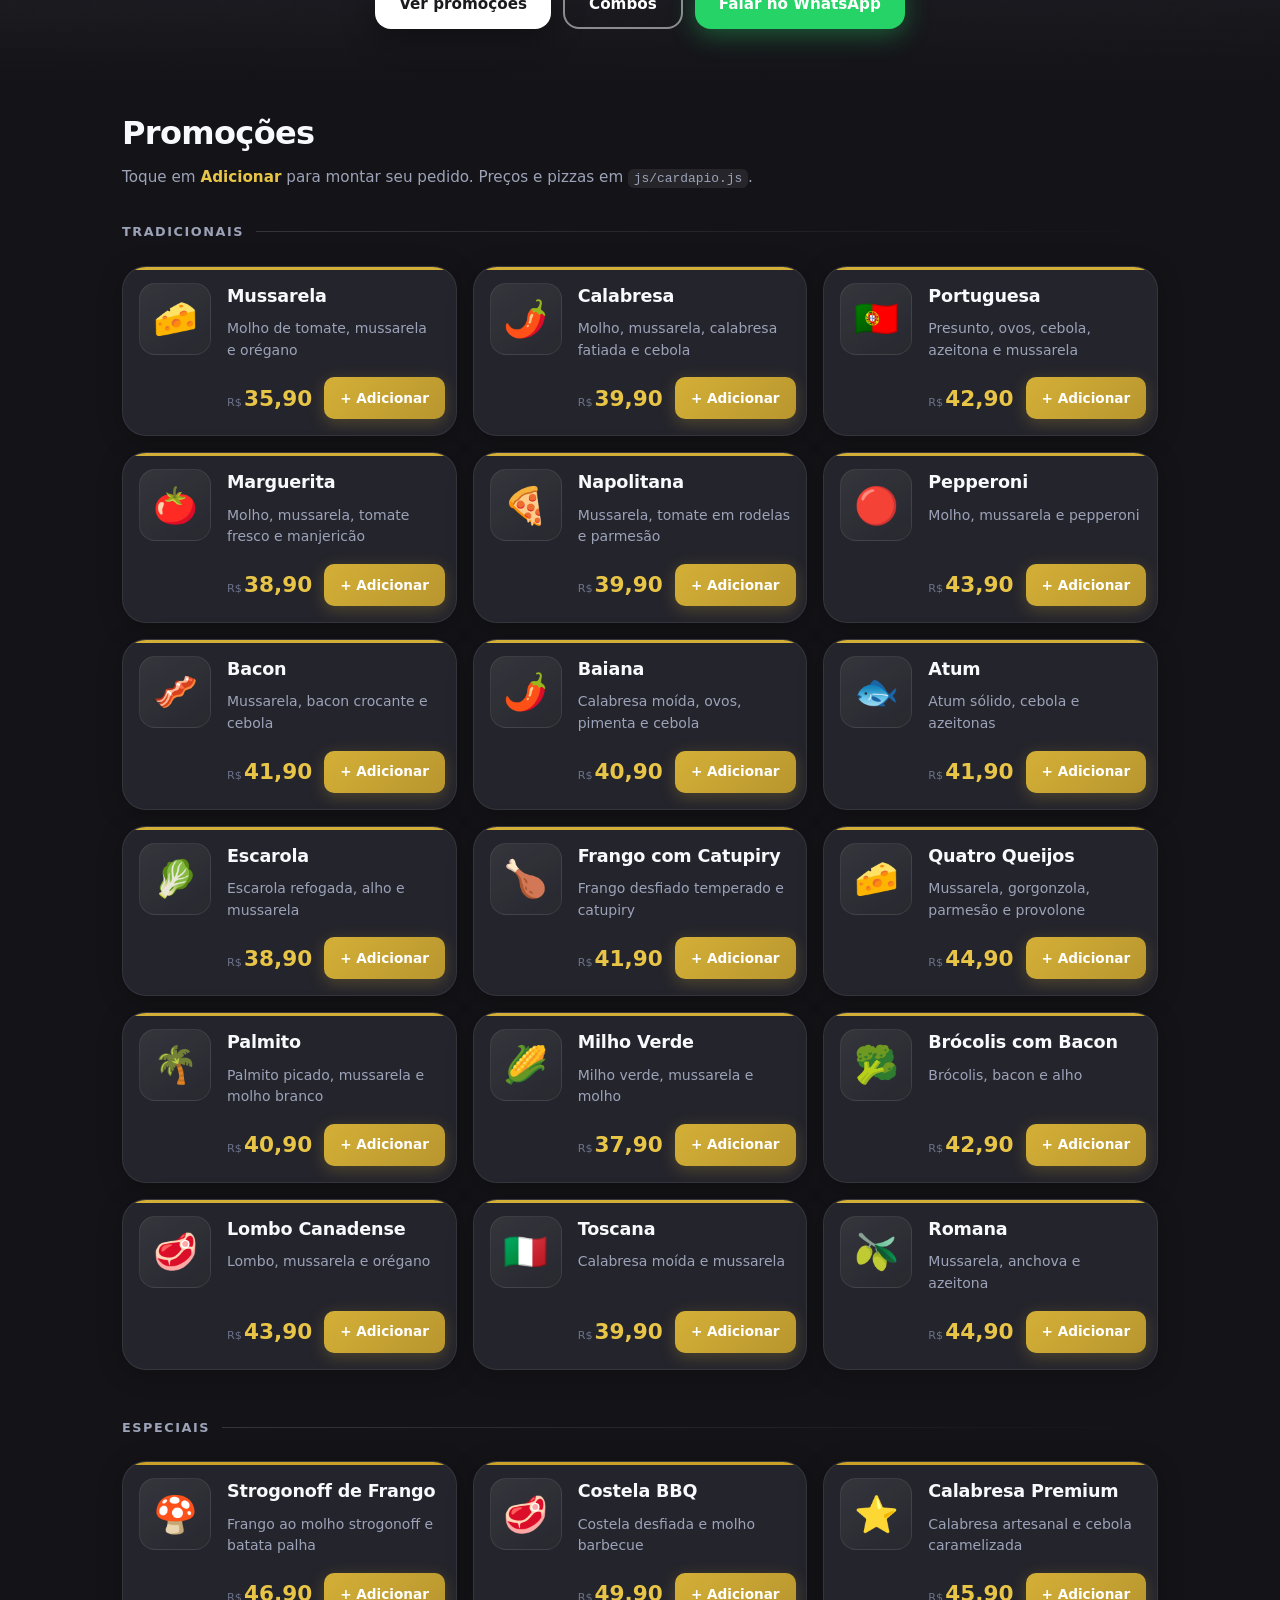
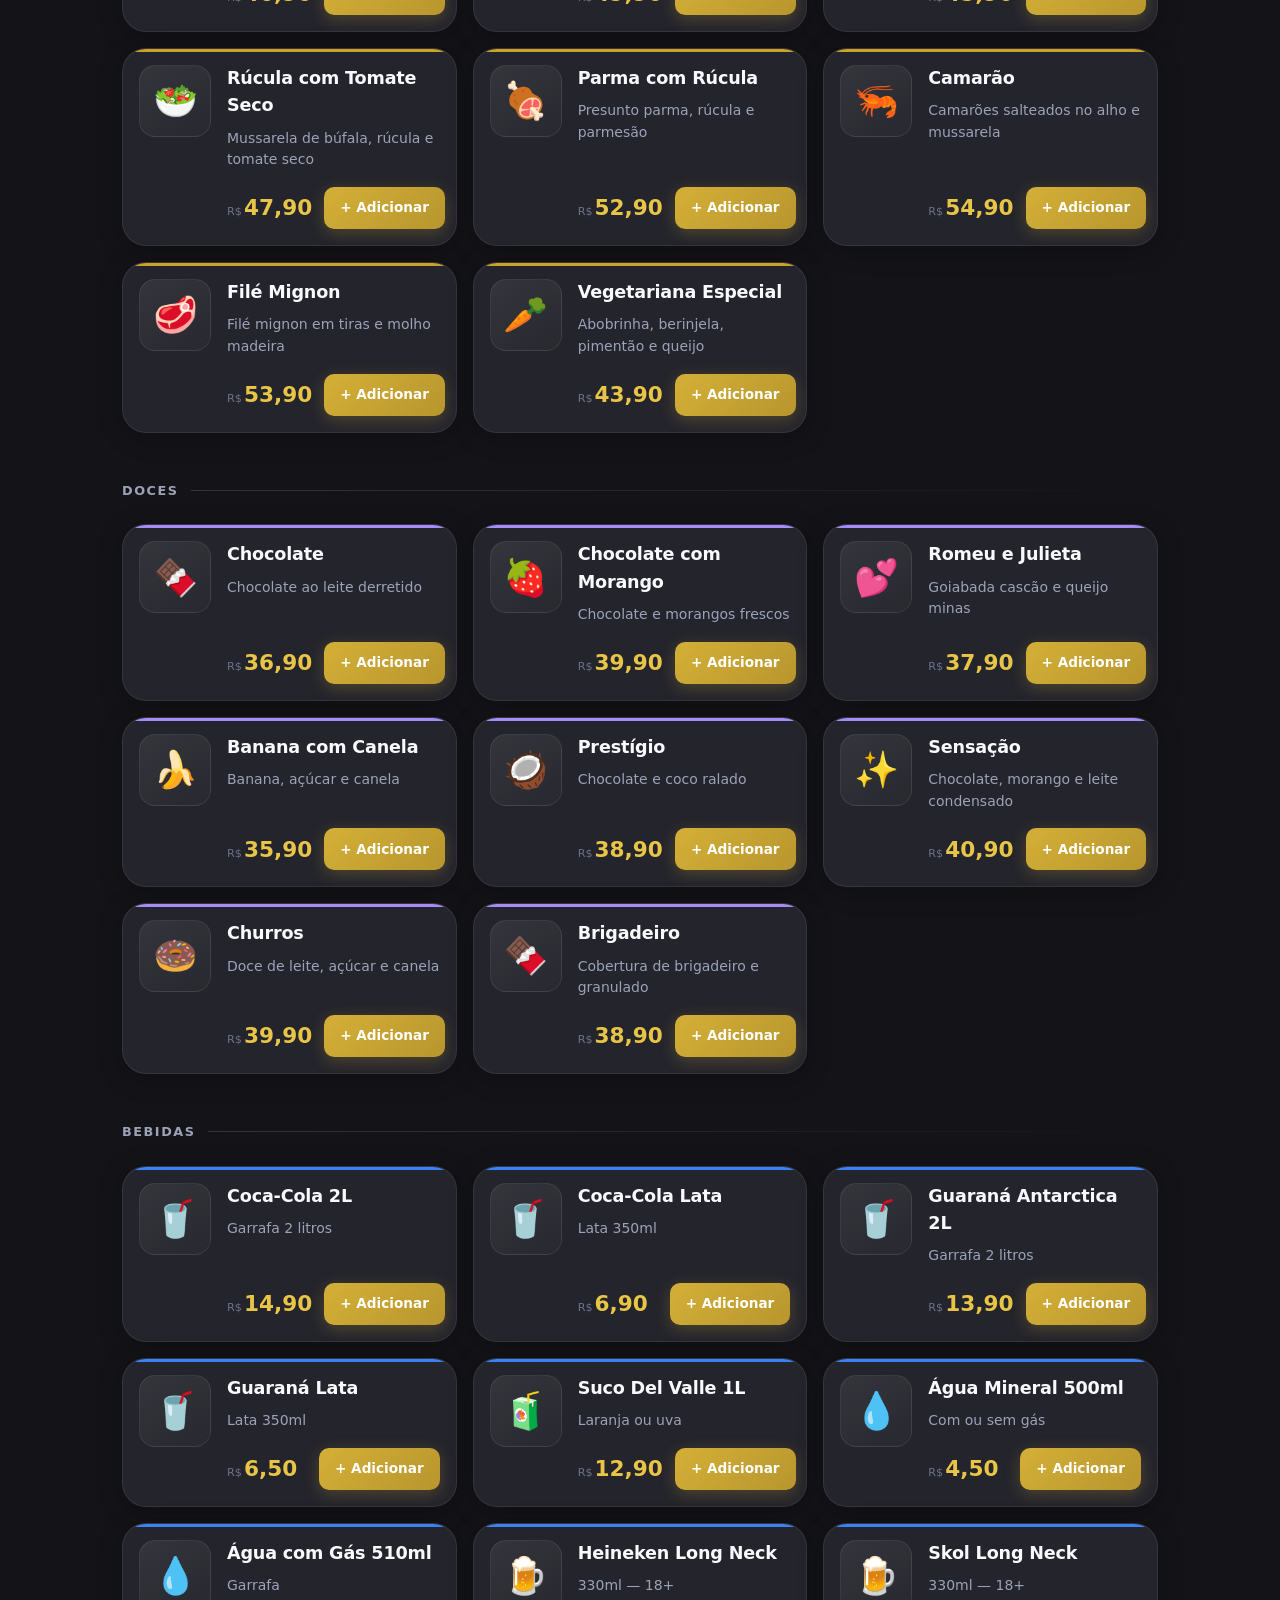
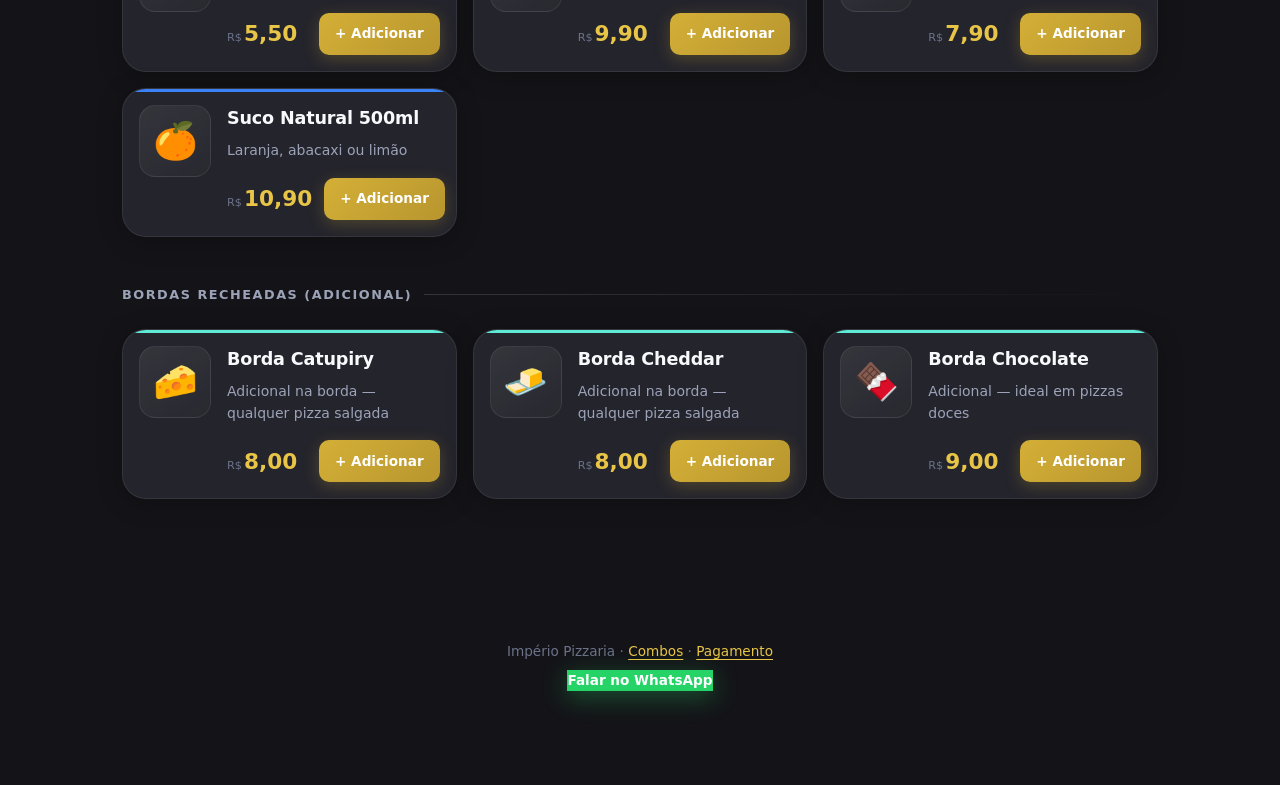
==== commit c284bdfd: "Add files via upload" ====
--- a/index.html
+++ b/index.html
@@ -122,6 +122,30 @@
           <span>Total</span>
           <span class="carrinho__preco">R$ <strong id="valor-total">0,00</strong></span>
         </div>
+
+        <div class="carrinho__pagamento">
+          <p class="carrinho__label">Forma de pagamento</p>
+          <div class="carrinho__pagamento-opcoes">
+            <label class="carrinho__pagamento-opcao">
+              <input type="radio" name="forma-pagamento" value="pix" checked>
+              <span class="carrinho__pagamento-icone carrinho__pagamento-icone--pix">PIX</span>
+              <span>
+                <strong>PIX</strong>
+                <small>2% de desconto</small>
+              </span>
+            </label>
+            <label class="carrinho__pagamento-opcao">
+              <input type="radio" name="forma-pagamento" value="cartao">
+              <span class="carrinho__pagamento-icone">💳</span>
+              <span>
+                <strong>Cartão</strong>
+                <small>Pagamento com cartão</small>
+              </span>
+            </label>
+          </div>
+          <p id="mensagem-desconto" class="carrinho__info">Pague com PIX e ganhe 2% de desconto no total.</p>
+        </div>
+
         <div class="carrinho__botoes">
           <button type="button" id="btn-finalizar" class="btn btn--gradiente">Finalizar pedido</button>
           <button type="button" id="btn-limpar" class="btn btn--fantasma">Limpar</button>
--- a/css/style.css
+++ b/css/style.css
@@ -860,6 +860,90 @@
   gap: var(--space-2);
 }
 
+.carrinho__pagamento {
+  margin-bottom: var(--space-4);
+  display: grid;
+  gap: var(--space-2);
+}
+
+.carrinho__label {
+  display: block;
+  font-size: 0.9rem;
+  color: var(--text-muted);
+}
+
+.carrinho__pagamento-opcoes {
+  display: grid;
+  gap: 0.75rem;
+}
+
+.carrinho__pagamento-opcao {
+  display: grid;
+  grid-template-columns: auto 1fr;
+  align-items: center;
+  gap: 1rem;
+  padding: 0.85rem 1rem;
+  border-radius: var(--radius-md);
+  background: #000;
+  border: 1px solid rgba(255, 255, 255, 0.14);
+  color: #fff;
+  cursor: pointer;
+}
+
+.carrinho__pagamento-opcao input {
+  accent-color: var(--brand);
+}
+
+.carrinho__pagamento-opcao input[type="radio"] {
+  width: 1.1rem;
+  height: 1.1rem;
+}
+
+.carrinho__pagamento-opcao strong {
+  display: block;
+  font-size: 0.95rem;
+}
+
+.carrinho__pagamento-opcao small {
+  display: block;
+  font-size: 0.8rem;
+  color: var(--text-muted);
+}
+
+.carrinho__pagamento-icone {
+  display: inline-flex;
+  align-items: center;
+  justify-content: center;
+  width: 46px;
+  height: 46px;
+  border-radius: 14px;
+  background: linear-gradient(180deg, rgba(255,255,255,0.08), rgba(255,255,255,0.02));
+  font-size: 0.95rem;
+  font-weight: 700;
+  letter-spacing: 0.04em;
+  text-transform: uppercase;
+  color: #fff;
+}
+
+.carrinho__pagamento-icone--pix {
+  background: linear-gradient(135deg, #10c75a 0%, #04ab4a 100%);
+}
+
+.carrinho__pagamento-opcao:hover {
+  border-color: var(--brand);
+  background: rgba(255, 255, 255, 0.05);
+}
+
+.carrinho__pagamento-opcao input:checked ~ .carrinho__pagamento-icone {
+  box-shadow: 0 0 0 3px rgba(212, 175, 55, 0.12);
+}
+
+.carrinho__info {
+  margin: 0;
+  font-size: 0.85rem;
+  color: var(--text);
+}
+
 .btn-remover {
   flex-shrink: 0;
   min-height: 36px;
